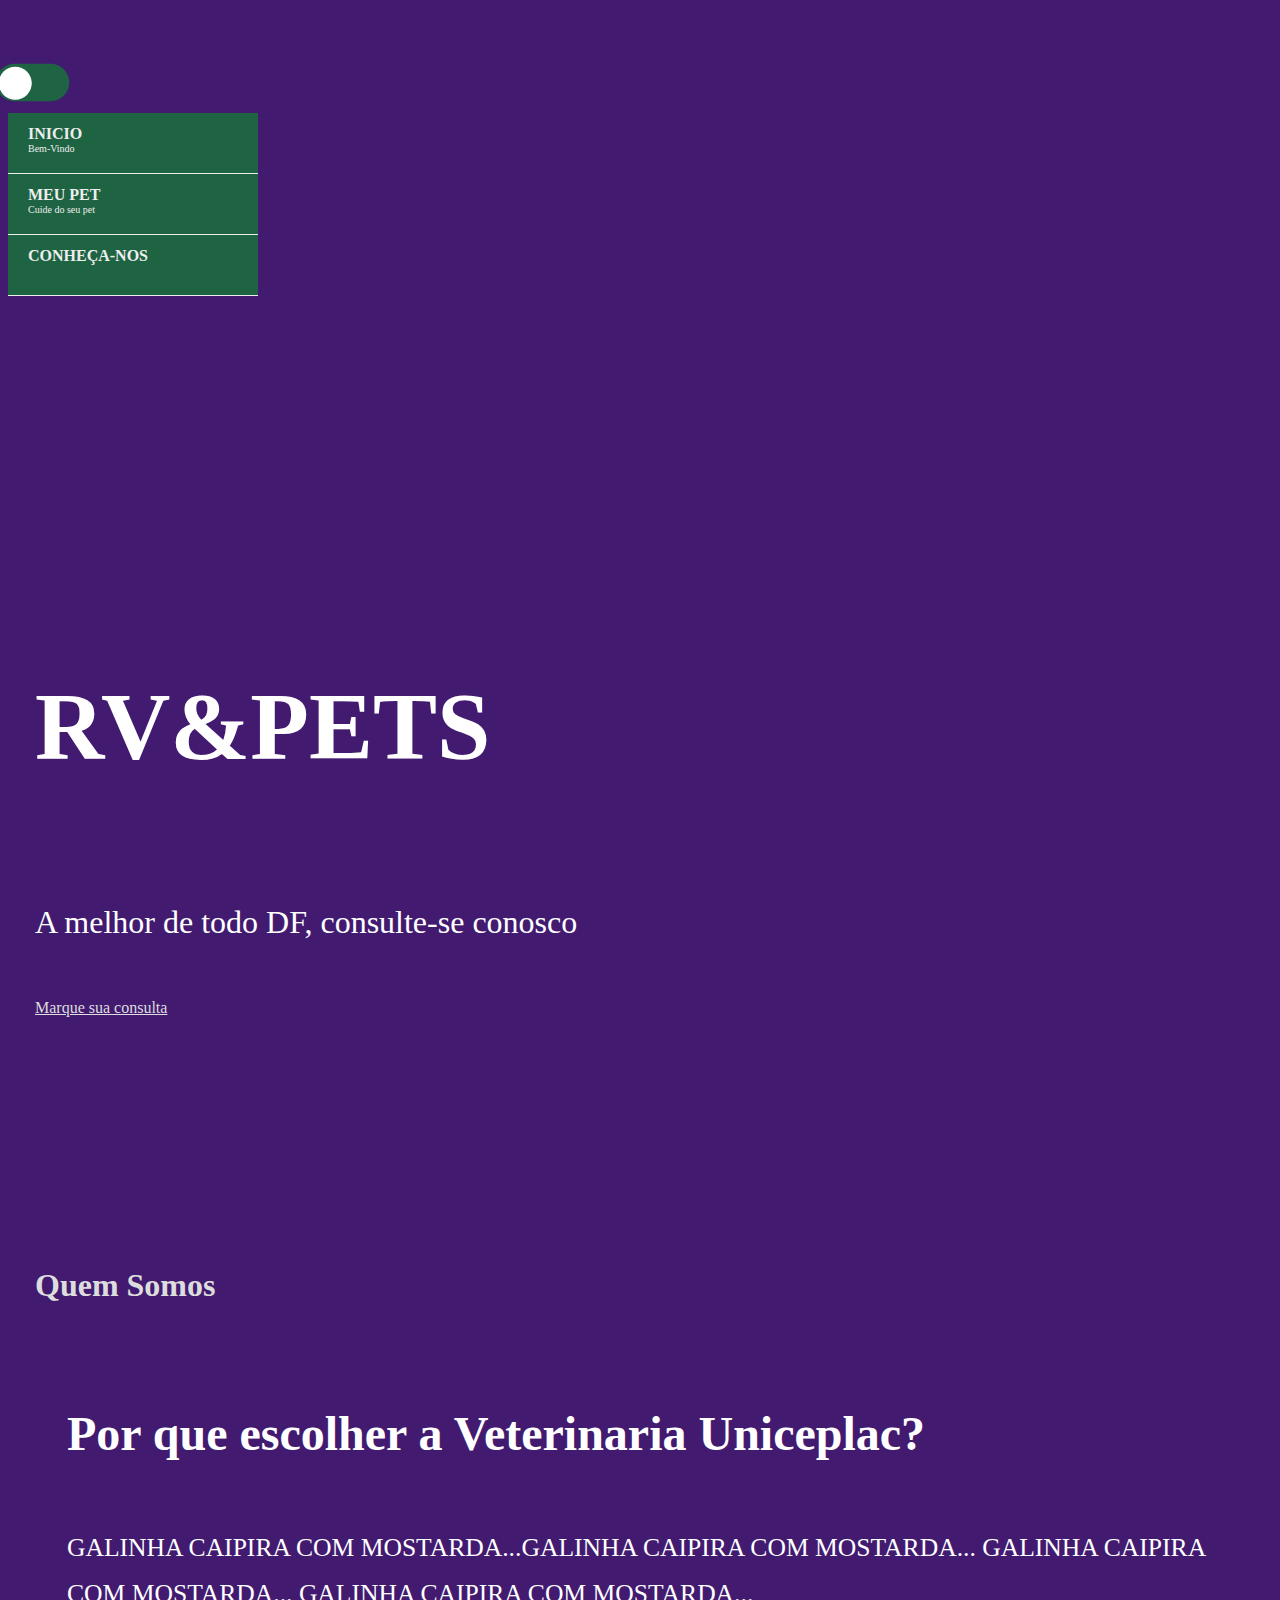
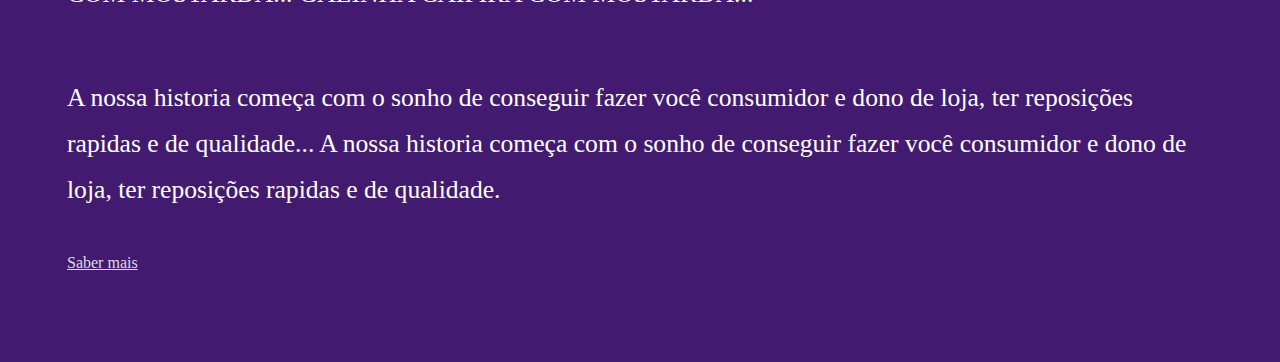
==== index.html @ 2b97f04c "Form linkado" ====
<!DOCTYPE html>
<html lang="PT-BR">
    <head>
        <meta charset="UTF-8">
        <meta name="viewport" content="width=device-width, initial-scale=1.0">
        <title>RV&Pets</title>
        <link rel="stylesheet" href="style.css">
    </head>
    <body>
        <!--CABEÇALHO-->
        <header class="header">
            <div>
                <input type="checkbox" class="checkbox" , "checkbox" id="chk" />
                <label class="label" for="chk">
                    <i class="fas fa-sun"></i>
                    <i class="fas fa-moon"></i>
                    <div class="ball"></div>
                </label>
            </div>
            <br>
            <nav>
                <ul class="mcd-menu">
                    <li>
                        <!--AQUI EU COLOCO A TAG:"ACTIVE"-->
                        <a href class>
                            <strong>Inicio</strong>
                            <small>Bem-Vindo</small>
                        </a>
                    </li>
                    <li>
                        <a href class>
                            <strong>Meu Pet</strong>
                            <small>Cuide do seu pet</small>
                        </a>
                        <ul>
                            <li><a href="https://form-olive-pi.vercel.app/">Formulario</a></li>
                            <li>
                                <a href="#">Horarios</a>
                            </li>
                        </ul>
                    </li>
                    <li>
                        <a href>
                            <i class="fa fa-comments-o"></i>
                            <strong>Conheça-nos</strong>
                        </a>
                        <ul>
                            <li><a href="#"><i class="fa fa-globe"></i>Quem
                                    Somos</a></li>
                            <li>
                                <a href="#"><i class="fa fa-group"></i>Nossa
                                    equipe</a>
                            </li>
                            <li><a href="#"><i class="fa fa-trophy"></i>Endereço</a></li>
                        </ul>
                    </li>
                </ul>
            </nav>
        </header>

        <!--CORPO DO NOSSO SITE-->

        <div class="container">
            <section class="home" id="home">

                <div class="content">
                    <h3>RV&Pets</h3>
                    <p>A melhor de todo DF, consulte-se conosco</p>
                    <a href="#" class="btn">Marque sua consulta</a>
                </div>
            </section>

            <section class="about" id="about">
                <h1 class="heading"> <span>Quem </span> Somos</h1>
                <div class="row">
                    <div class="content">
                        <h3>Por que escolher a Veterinaria Uniceplac?</h3>
                        <p>GALINHA CAIPIRA COM MOSTARDA...GALINHA CAIPIRA COM
                            MOSTARDA...
                            GALINHA CAIPIRA COM MOSTARDA...
                            GALINHA CAIPIRA COM MOSTARDA...
                        </p>
                        <p>A nossa historia começa com o sonho de conseguir
                            fazer você consumidor e dono de loja, ter reposições
                            rapidas e de qualidade...
                            A nossa historia começa com o sonho de conseguir
                            fazer você consumidor e dono de loja, ter reposições
                            rapidas e de qualidade.
                        </p>
                        <a href="#" class="btn">Saber mais</a>
                    </div>
                </div>
            </section>
        </div>
        <script src="script.js"></script>
    </body>
</html>
---- style.css ----
body {
  background: #421b71;
  overflow-x: hidden;
}

.clearfix:before,
.clearfix:after {
  content: " ";
  display: table;
}

.clearfix:after {
  clear: both;
}

.clearfix {
  zoom: 1;
}

header {
  margin-top: 50px;
}

.dark {
  background-color: #e67e22;

}



.label {
  background-color: #1e6443;
  border-radius: 50px;
  cursor: pointer;
  display: flex;
  justify-content: space-between;
  align-items: center;
  padding: 5px;
  position: relative;
  height: 15px;
  width: 39px;
  transform: scale(1.5);

}

.label .ball {
  background-color: #fff;
  border-radius: 50%;
  position: absolute;
  top: 2px;
  left: 2px;
  height: 22px;
  width: 22px;
  transform: translateX(0px);
  transition: transform 0.4s linear;
}

.checkbox:checked+.label .ball {
  transform: translateX(24px);
}

.fa-moon {
  color: white
}

.fa-sun {
  color: rgba(255, 255, 123, 0.945);
}


.ball-move {
  left: calc(100% - 40px);
  background-color: white;

}

.checkbox {
  visibility: hidden;

}

.container {
  position: relative;
  margin: 0px auto;
  padding: 50px 0;
  clear: both;
}

@media only screen and (min-width: 1200px) {
  .container {
    width: 1210px;
  }
}

@media only screen and (min-width: 960px) and (max-width: 1199px) {
  .container {
    width: 1030px;
  }
}

@media only screen and (min-width: 768px) and (max-width: 959px) {
  .container {
    width: 682px;
  }
}

@media only screen and (min-width: 480px) and (max-width: 767px) {
  .container {
    width: 428px;
    margin: 0 auto;
  }
}

@media only screen and (max-width: 479px) {
  .container {
    width: 320px;
    margin: 0 auto;
  }
}



.mcd-menu {
  list-style: none;
  padding: 0;
  margin: 0;
  background: #FFF;
  /*height: 100px;*/
  border-radius: 2px;
  -moz-border-radius: 2px;
  -webkit-border-radius: 2px;

  /* == */
  width: 250px;
  /* == */
}

.mcd-menu li {
  position: relative;
  /*float:left;*/
}

.mcd-menu li a {
  display: block;
  text-decoration: none;
  padding: 12px 20px;
  color: #EEE;
  background: #1e6443;
  /*text-align: center;
  border-right: 1px solid #E7E7E7;*/

  /* == */
  text-align: left;
  height: 36px;
  position: relative;
  border-bottom: 1px solid #EEE;
  /* == */
}

.mcd-menu li a i {
  /*display: block;
  font-size: 30px;
  margin-bottom: 10px;*/

  /* == */
  float: left;
  font-size: 20px;
  margin: 0 10px 0 0;
  /* == */

}

/* == */
.mcd-menu li a p {
  float: left;
  margin: 0;
}

/* == */

.mcd-menu li a strong {
  display: block;
  text-transform: uppercase;
}

.mcd-menu li a small {
  display: block;
  font-size: 10px;
}

.mcd-menu li a i,
.mcd-menu li a strong,
.mcd-menu li a small {
  position: relative;

  transition: all 300ms linear;
  -o-transition: all 300ms linear;
  -ms-transition: all 300ms linear;
  -moz-transition: all 300ms linear;
  -webkit-transition: all 300ms linear;
}

.mcd-menu li:hover>a i {
  opacity: 1;
  -webkit-animation: moveFromTop 300ms ease-in-out;
  -moz-animation: moveFromTop 300ms ease-in-out;
  -ms-animation: moveFromTop 300ms ease-in-out;
  -o-animation: moveFromTop 300ms ease-in-out;
  animation: moveFromTop 300ms ease-in-out;
}

.mcd-menu li:hover a strong {
  opacity: 1;
  -webkit-animation: moveFromLeft 300ms ease-in-out;
  -moz-animation: moveFromLeft 300ms ease-in-out;
  -ms-animation: moveFromLeft 300ms ease-in-out;
  -o-animation: moveFromLeft 300ms ease-in-out;
  animation: moveFromLeft 300ms ease-in-out;
}

.mcd-menu li:hover a small {
  opacity: 1;
  -webkit-animation: moveFromRight 300ms ease-in-out;
  -moz-animation: moveFromRight 300ms ease-in-out;
  -ms-animation: moveFromRight 300ms ease-in-out;
  -o-animation: moveFromRight 300ms ease-in-out;
  animation: moveFromRight 300ms ease-in-out;
}

.mcd-menu li:hover>a {
  color: #e67e22;
}

.mcd-menu li a.active {
  position: relative;
  color: #e67e22;
  border: 0;
  /*border-top: 4px solid #e67e22;
  border-bottom: 4px solid #e67e22;
  margin-top: -4px;*/
  box-shadow: 0 0 5px #DDD;
  -moz-box-shadow: 0 0 5px #DDD;
  -webkit-box-shadow: 0 0 5px #DDD;

  /* == */
  border-left: 4px solid #e67e22;
  border-right: 4px solid #e67e22;
  margin: 0 -4px;
  /* == */
}

.mcd-menu li a.active:before {
  content: "";
  position: absolute;
  /*top: 0;
  left: 45%;
  border-top: 5px solid #e67e22;
  border-left: 5px solid transparent;
  border-right: 5px solid transparent;*/

  /* == */
  top: 42%;
  left: 0;
  border-left: 5px solid #e67e22;
  border-top: 5px solid transparent;
  border-bottom: 5px solid transparent;
  /* == */
}

/* == */
.mcd-menu li a.active:after {
  content: "";
  position: absolute;
  top: 42%;
  right: 0;
  border-right: 5px solid #e67e22;
  border-top: 5px solid transparent;
  border-bottom: 5px solid transparent;
}

/* == */

@-webkit-keyframes moveFromTop {
  from {
    opacity: 0;
    -webkit-transform: translateY(200%);
    -moz-transform: translateY(200%);
    -ms-transform: translateY(200%);
    -o-transform: translateY(200%);
    transform: translateY(200%);
  }

  to {
    opacity: 1;
    -webkit-transform: translateY(0%);
    -moz-transform: translateY(0%);
    -ms-transform: translateY(0%);
    -o-transform: translateY(0%);
    transform: translateY(0%);
  }
}

@-webkit-keyframes moveFromLeft {
  from {
    opacity: 0;
    -webkit-transform: translateX(200%);
    -moz-transform: translateX(200%);
    -ms-transform: translateX(200%);
    -o-transform: translateX(200%);
    transform: translateX(200%);
  }

  to {
    opacity: 1;
    -webkit-transform: translateX(0%);
    -moz-transform: translateX(0%);
    -ms-transform: translateX(0%);
    -o-transform: translateX(0%);
    transform: translateX(0%);
  }
}

@-webkit-keyframes moveFromRight {
  from {
    opacity: 0;
    -webkit-transform: translateX(-200%);
    -moz-transform: translateX(-200%);
    -ms-transform: translateX(-200%);
    -o-transform: translateX(-200%);
    transform: translateX(-200%);
  }

  to {
    opacity: 1;
    -webkit-transform: translateX(0%);
    -moz-transform: translateX(0%);
    -ms-transform: translateX(0%);
    -o-transform: translateX(0%);
    transform: translateX(0%);
  }
}



.mcd-menu li ul,
.mcd-menu li ul li ul {
  position: absolute;
  height: auto;
  min-width: 200px;
  padding: 0;
  margin: 0;
  background: #FFF;
  /*border-top: 4px solid #e67e22;*/
  opacity: 0;
  visibility: hidden;
  transition: all 300ms linear;
  -o-transition: all 300ms linear;
  -ms-transition: all 300ms linear;
  -moz-transition: all 300ms linear;
  -webkit-transition: all 300ms linear;
  /*top: 130px;*/
  z-index: 1000;

  /* == */
  left: 280px;
  top: 0px;
  border-left: 4px solid #e67e22;
  /* == */
}

.mcd-menu li ul:before {
  content: "";
  position: absolute;
  /*top: -8px;
  left: 23%;
  border-bottom: 5px solid #e67e22;
  border-left: 5px solid transparent;
  border-right: 5px solid transparent;*/

  /* == */
  top: 25px;
  left: -9px;
  border-right: 5px solid #e67e22;
  border-bottom: 5px solid transparent;
  border-top: 5px solid transparent;
  /* == */
}

.mcd-menu li:hover>ul,
.mcd-menu li ul li:hover>ul {
  display: block;
  opacity: 1;
  visibility: visible;
  /*top: 100px;*/

  /* == */
  left: 250px;
  /* == */
}

/*.mcd-menu li ul li {
  float: none;
}*/
.mcd-menu li ul li a {
  padding: 10px;
  text-align: left;
  border: 0;
  border-bottom: 1px solid #EEE;

  /* == */
  height: auto;
  /* == */
}

.mcd-menu li ul li a i {
  font-size: 16px;
  display: inline-block;
  margin: 0 10px 0 0;
}

.mcd-menu li ul li ul {
  left: 230px;
  top: 0;
  border: 0;
  border-left: 4px solid #e67e22;
}

.mcd-menu li ul li ul:before {
  content: "";
  position: absolute;
  top: 15px;
  /*left: -14px;*/
  /* == */
  left: -9px;
  /* == */
  border-right: 5px solid #e67e22;
  border-bottom: 5px solid transparent;
  border-top: 5px solid transparent;
}

.mcd-menu li ul li:hover>ul {
  top: 0px;
  left: 200px;
}



/*.mcd-menu li.float {
  float: right;
}*/
.mcd-menu li a.search {
  /*padding: 29px 20px 30px 10px;*/
  padding: 10px 10px 15px 10px;
  clear: both;
}

.mcd-menu li a.search i {
  margin: 0;
  display: inline-block;
  font-size: 18px;
}

.mcd-menu li a.search input {
  border: 1px solid #EEE;
  padding: 10px;
  background: #FFF;
  outline: none;
  color: #777;

  /* == */
  width: 170px;
  float: left;
  /* == */
}

.mcd-menu li a.search button {
  border: 1px solid #e67e22;
  /*padding: 10px;*/
  background: #e67e22;
  outline: none;
  color: #FFF;
  margin-left: -4px;

  /* == */
  float: left;
  padding: 10px 10px 11px 10px;
  /* == */
}

.mcd-menu li a.search input:focus {
  border: 1px solid #e67e22;
}


.search-mobile {
  display: none !important;
  background: #e67e22;
  border-left: 1px solid #e67e22;
  border-radius: 0 3px 3px 0;
}

.search-mobile i {
  color: #FFF;
  margin: 0 !important;
}


@media only screen and (min-width: 960px) and (max-width: 1199px) {
  .mcd-menu {
    margin-left: 10px;
  }
}

@media only screen and (min-width: 768px) and (max-width: 959px) {
  .mcd-menu {
    width: 200px;
  }

  .mcd-menu li a {
    height: 30px;
  }

  .mcd-menu li a i {
    font-size: 22px;
  }

  .mcd-menu li a strong {
    font-size: 12px;
  }

  .mcd-menu li a small {
    font-size: 10px;
  }

  .mcd-menu li a.search input {
    width: 120px;
    font-size: 12px;
  }

  .mcd-menu li a.search buton {
    padding: 8px 10px 9px 10px;
  }

  .mcd-menu li>ul {
    min-width: 180px;
  }

  .mcd-menu li:hover>ul {
    min-width: 180px;
    left: 200px;
  }

  .mcd-menu li ul li>ul,
  .mcd-menu li ul li ul li>ul {
    min-width: 150px;
  }

  .mcd-menu li ul li:hover>ul {
    left: 180px;
    min-width: 150px;
  }

  .mcd-menu li ul li ul li:hover>ul {
    left: 150px;
    min-width: 150px;
  }

  .mcd-menu li ul a {
    font-size: 12px;
  }

  .mcd-menu li ul a i {
    font-size: 14px;
  }
}

@media only screen and (min-width: 480px) and (max-width: 767px) {

  .mcd-menu {
    width: 50px;
  }

  .mcd-menu li a {
    position: relative;
    padding: 12px 16px;
    height: 20px;
  }

  .mcd-menu li a small {
    display: none;
  }

  .mcd-menu li a strong {
    display: none;
  }

  .mcd-menu li a:hover strong,
  .mcd-menu li a.active strong {
    display: block;
    font-size: 10px;
    padding: 3px 0;
    position: absolute;
    bottom: 0px;
    left: 0;
    background: #e67e22;
    color: #FFF;
    min-width: 100%;
    text-transform: lowercase;
    font-weight: normal;
    text-align: center;
  }

  .mcd-menu li .search {
    display: none;
  }

  .mcd-menu li>ul {
    min-width: 180px;
    left: 70px;
  }

  .mcd-menu li:hover>ul {
    min-width: 180px;
    left: 50px;
  }

  .mcd-menu li ul li>ul,
  .mcd-menu li ul li ul li>ul {
    min-width: 150px;
  }

  .mcd-menu li ul li:hover>ul {
    left: 180px;
    min-width: 150px;
  }

  .mcd-menu li ul li ul li>ul {
    left: 35px;
    top: 45px;
    border: 0;
    border-top: 4px solid #e67e22;
  }

  .mcd-menu li ul li ul li>ul:before {
    left: 30px;
    top: -9px;
    border: 0;
    border-bottom: 5px solid #e67e22;
    border-left: 5px solid transparent;
    border-right: 5px solid transparent;
  }

  .mcd-menu li ul li ul li:hover>ul {
    left: 30px;
    min-width: 150px;
    top: 35px;
  }

  .mcd-menu li ul a {
    font-size: 12px;
  }

  .mcd-menu li ul a i {
    font-size: 14px;
  }

}

@media only screen and (max-width: 479px) {
  .mcd-menu {
    width: 50px;
  }

  .mcd-menu li a {
    position: relative;
    padding: 12px 16px;
    height: 20px;
  }

  .mcd-menu li a small {
    display: none;
  }

  .mcd-menu li a strong {
    display: none;
  }

  .mcd-menu li a:hover strong,
  .mcd-menu li a.active strong {
    display: block;
    font-size: 10px;
    padding: 3px 0;
    position: absolute;
    bottom: 0px;
    left: 0;
    background: #e67e22;
    color: #FFF;
    min-width: 100%;
    text-transform: lowercase;
    font-weight: normal;
    text-align: center;
  }

  .mcd-menu li .search {
    display: none;
  }

  .mcd-menu li>ul {
    min-width: 180px;
    left: 70px;
  }

  .mcd-menu li:hover>ul {
    min-width: 180px;
    left: 50px;
  }

  .mcd-menu li ul li>ul,
  .mcd-menu li ul li ul li>ul {
    min-width: 150px;
  }

  .mcd-menu li ul li:hover>ul {
    left: 180px;
    min-width: 150px;
  }

  .mcd-menu li ul li ul li>ul {
    left: 35px;
    top: 45px;
    border: 0;
    border-top: 4px solid #e67e22;
  }

  .mcd-menu li ul li ul li>ul:before {
    left: 30px;
    top: -9px;
    border: 0;
    border-bottom: 5px solid #e67e22;
    border-left: 5px solid transparent;
    border-right: 5px solid transparent;
  }

  .mcd-menu li ul li ul li:hover>ul {
    left: 30px;
    min-width: 150px;
    top: 35px;
  }

  .mcd-menu li ul a {
    font-size: 12px;
  }

  .mcd-menu li ul a i {
    font-size: 14px;
  }

}

.home {
  min-height: 100vh;
  display: flex;
  align-items: center;
  background: url(logo.jpeg) no-repeat;
  background-size: cover;
  background-position: center;
}

.home .content {
  max-width: 60rem;
}

.home .content h3 {
  font-size: 6rem;
  text-transform: uppercase;
  color: white;
}

.home .content p {
  font-size: 2rem;
  font-weight: lighter;
  line-height: 1.8;
  padding: 1rem 0;
  color: white;
}

.about .row {
  display: flex;
  align-items: center;
  background: var(--black);
  flex-wrap: wrap;
}

.about .row .image {
  flex: 1 1 45rem;
}

.about .row .image img {
  width: 100%;
}

.about .row .content {
  flex: 1 1 45rem;
  padding: 2rem;
}

.about .row .content h3 {
  font-size: 3rem;
  color: white;
}

.about .row .content p {
  font-size: 1.6rem;
  color: white;
  padding: 1rem 0;
  line-height: 1.8;
}

.btn {
  color: #DDD;
}

.heading {
  color: #DDD;
}
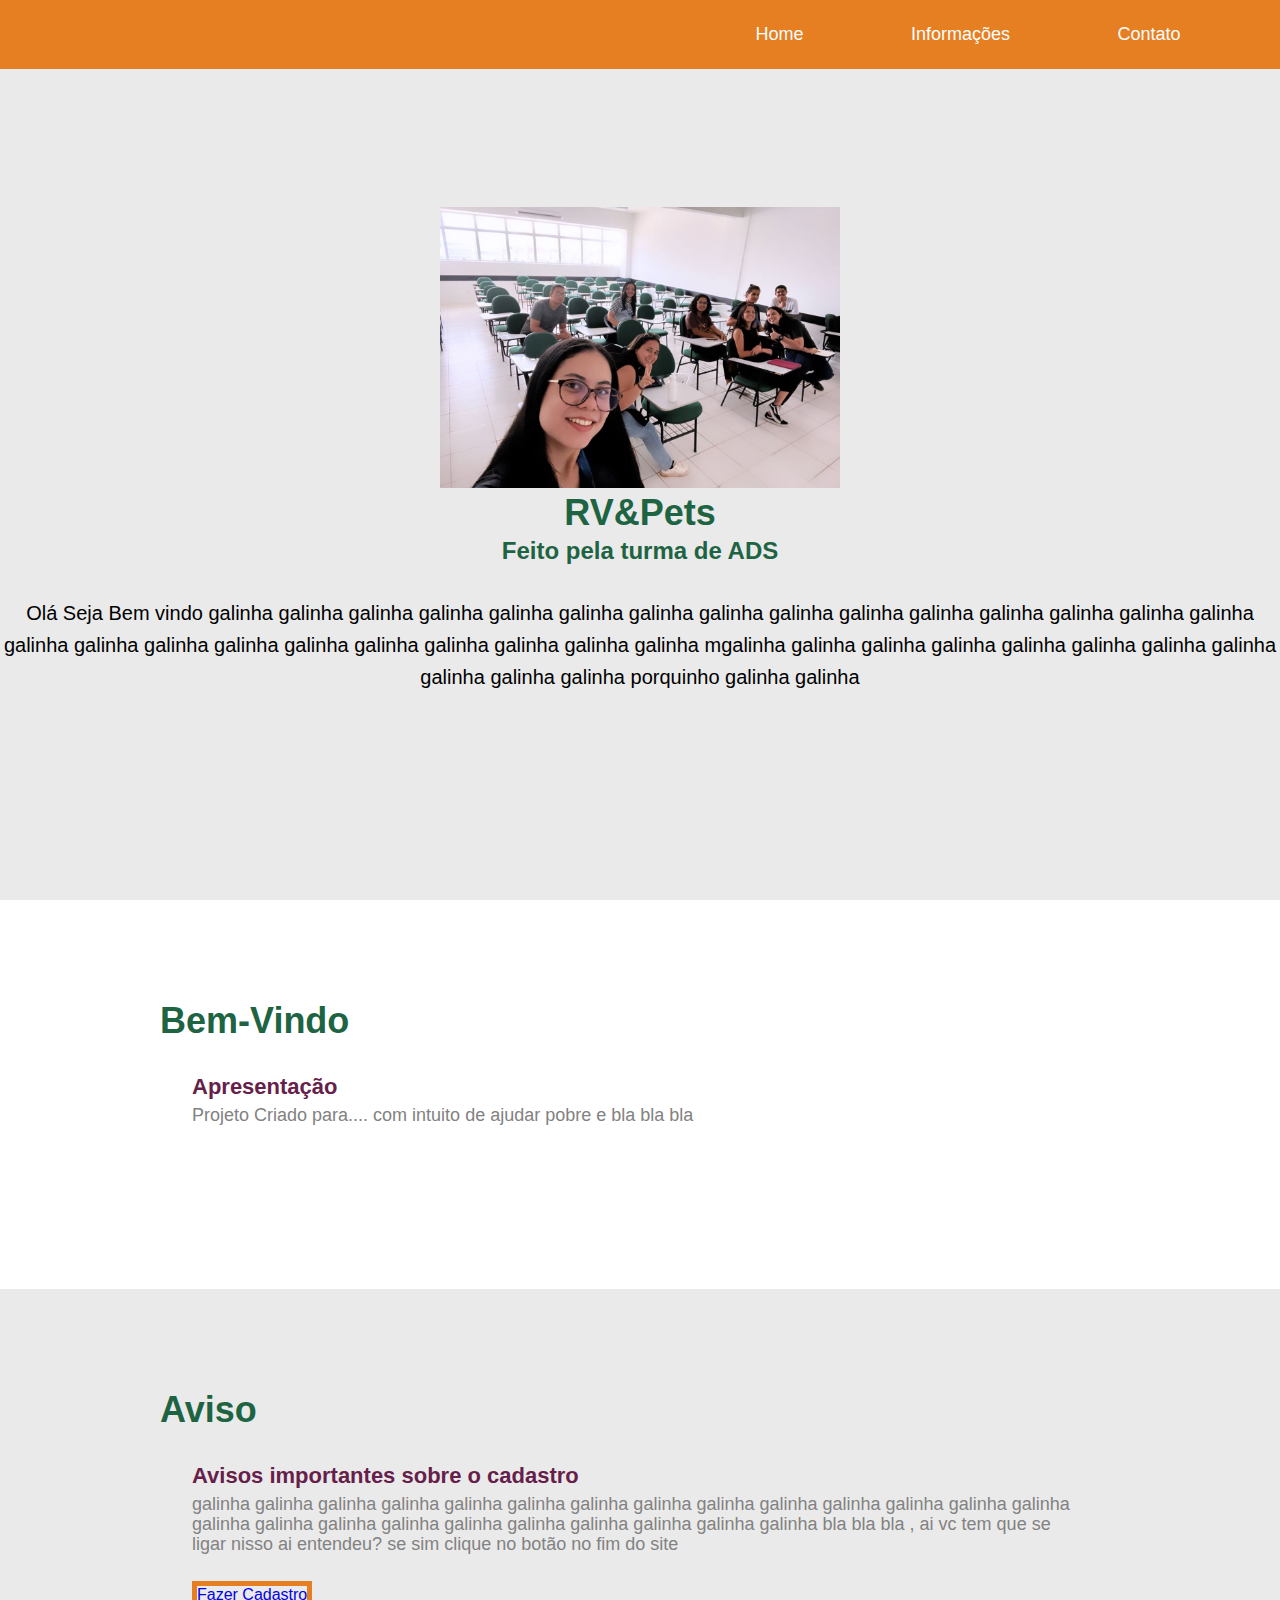
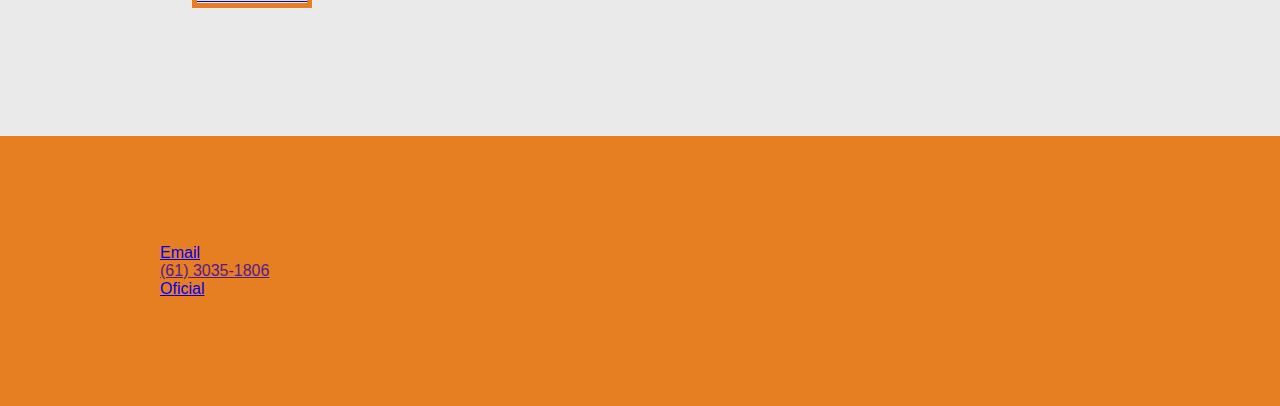
==== commit b9317b6d: "Agora ta certo poha" ====
--- a/index.html
+++ b/index.html
@@ -1,97 +1,100 @@
 <!DOCTYPE html>
 <html lang="PT-BR">
-    <head>
-        <meta charset="UTF-8">
-        <meta name="viewport" content="width=device-width, initial-scale=1.0">
-        <title>RV&Pets</title>
-        <link rel="stylesheet" href="style.css">
-    </head>
-    <body>
-        <!--CABEÇALHO-->
-        <header class="header">
-            <div>
-                <input type="checkbox" class="checkbox" , "checkbox" id="chk" />
-                <label class="label" for="chk">
-                    <i class="fas fa-sun"></i>
-                    <i class="fas fa-moon"></i>
-                    <div class="ball"></div>
-                </label>
-            </div>
-            <br>
-            <nav>
-                <ul class="mcd-menu">
-                    <li>
-                        <!--AQUI EU COLOCO A TAG:"ACTIVE"-->
-                        <a href class>
-                            <strong>Inicio</strong>
-                            <small>Bem-Vindo</small>
-                        </a>
-                    </li>
-                    <li>
-                        <a href class>
-                            <strong>Meu Pet</strong>
-                            <small>Cuide do seu pet</small>
-                        </a>
-                        <ul>
-                            <li><a href="https://form-olive-pi.vercel.app/">Formulario</a></li>
-                            <li>
-                                <a href="#">Horarios</a>
-                            </li>
-                        </ul>
-                    </li>
-                    <li>
-                        <a href>
-                            <i class="fa fa-comments-o"></i>
-                            <strong>Conheça-nos</strong>
-                        </a>
-                        <ul>
-                            <li><a href="#"><i class="fa fa-globe"></i>Quem
-                                    Somos</a></li>
-                            <li>
-                                <a href="#"><i class="fa fa-group"></i>Nossa
-                                    equipe</a>
-                            </li>
-                            <li><a href="#"><i class="fa fa-trophy"></i>Endereço</a></li>
-                        </ul>
-                    </li>
-                </ul>
-            </nav>
-        </header>
 
-        <!--CORPO DO NOSSO SITE-->
+<head>
+    <meta charset="UTF-8">
+    <meta name="viewport" content="width=device-width, initial-scale=1.0">
+    <title>RV&Pets</title>
+    <link rel="stylesheet" href="style.css">
+</head>
 
+<body>
+    <!--CABEÇALHO-->
+    <header class="header-menu">
+        <nav>
+            <!--BUTTON-->
+            <ul class="lista-menu">
+                <li>
+                    <a href="#formacao">Home</a>
+                </li>
+                <li>
+                    <a href="#portfolio">Informações</a>
+                </li>
+                <li>
+                    <a href="#contato">Contato</a>
+                </li>
+            </ul>
+        </nav>
+    </header>
+
+    <!--CORPO DO NOSSO SITE-->
+
+    <main>
+        <section class="principal">
+            <article class="subcontainer-principal">
+                <div>
+                    <img src="../IMG/WhatsApp Image 2023-08-27 at 16.14.08.jpeg" width="400px">
+                </div>
+                <div>
+                    <h1 class="nome-completo">RV&Pets</h1>
+                    <h2 class="criador">Feito pela turma de ADS</h2>
+                </div>
+                <div class="texto-sobre">
+                    Olá Seja Bem vindo galinha galinha galinha galinha galinha galinha galinha galinha galinha galinha galinha galinha galinha galinha galinha galinha galinha galinha
+                    galinha galinha galinha galinha galinha galinha galinha mgalinha galinha galinha galinha galinha galinha galinha galinha galinha galinha galinha porquinho galinha 
+                    galinha
+                </div>
+            </article>
+        </section>
+
+        <section>
+            <article id="formacao" class="container article-lista">
+                <div>
+                    <h3 class="topico-principal">Bem-Vindo</h3>
+                </div>
+                <div class="lista-item">
+                    <ul>
+                        <li class="menu li>a">
+                            <p class="lista-titulo">Apresentação</p>
+                            <p class="lista-descricao">Projeto Criado para.... com intuito de ajudar pobre e bla bla bla</p>
+                        </li>
+                        <li>
+                            <!--CASO QUERIA COLOCAR OUTRO TEXTO PARECIDO COM A APRESENTAÇÂO-->
+                        </li>
+                    </ul>
+                </div>
+            </article>
+        </section>
+        <section class="wrapper-portfolio">
+            <article id="portfolio" class="container article-lista">
+                <div>
+                    <h3 class="topico-principal">Aviso</h3>
+                </div>
+                <div class="lista-item">
+                    <ul>
+                        <li>
+                            <p class="lista-titulo">Avisos importantes sobre o cadastro</p> 
+                            <p class="lista-descricao"> galinha galinha galinha galinha galinha galinha galinha galinha galinha galinha galinha galinha galinha galinha galinha galinha galinha galinha
+                                galinha galinha galinha galinha galinha galinha bla bla bla , ai vc tem que se ligar nisso ai entendeu? se sim clique no botão no fim do site
+                            </p>
+                        </li>
+                                <a class="link-cad" href="https://form-olive-pi.vercel.app">Fazer Cadastro</a>
+                    </ul>
+                </div>
+            </article>
+        </section>
+    </main>
+
+    <footer class="footer">
         <div class="container">
-            <section class="home" id="home">
+            <ul id="contato">
+                <li><a href="secretaria.academica@uniceplac.edu.br">Email</a></li>
+                <li><a href="">(61) 3035-1806</a></li>
+                <li><a href="https://www.uniceplac.edu.br">Oficial</a></li>
+            </ul>
+        </div>
+    </footer>
+    <script src="script.js"></script>
+</body>
 
-                <div class="content">
-                    <h3>RV&Pets</h3>
-                    <p>A melhor de todo DF, consulte-se conosco</p>
-                    <a href="#" class="btn">Marque sua consulta</a>
-                </div>
-            </section>
-
-            <section class="about" id="about">
-                <h1 class="heading"> <span>Quem </span> Somos</h1>
-                <div class="row">
-                    <div class="content">
-                        <h3>Por que escolher a Veterinaria Uniceplac?</h3>
-                        <p>GALINHA CAIPIRA COM MOSTARDA...GALINHA CAIPIRA COM
-                            MOSTARDA...
-                            GALINHA CAIPIRA COM MOSTARDA...
-                            GALINHA CAIPIRA COM MOSTARDA...
-                        </p>
-                        <p>A nossa historia começa com o sonho de conseguir
-                            fazer você consumidor e dono de loja, ter reposições
-                            rapidas e de qualidade...
-                            A nossa historia começa com o sonho de conseguir
-                            fazer você consumidor e dono de loja, ter reposições
-                            rapidas e de qualidade.
-                        </p>
-                        <a href="#" class="btn">Saber mais</a>
-                    </div>
-                </div>
-            </section>
-        </div>
-        <script src="script.js"></script>
-    </body>
-</html>
+</html>--- a/style.css
+++ b/style.css
@@ -1,45 +1,37 @@
+/*primeiras propriedades:*/
+* {
+  /*define a área de margem nos quatro lador do elemento*/
+  margin: 0;
+  /*distância entre o conteúdo de um elemento e suas bordas*/
+  padding: 0;
+  /*para configurar uma ou mais das propriedades de contorno*/
+  outline: 0;
+}
+
 body {
-  background: #421b71;
-  overflow-x: hidden;
-}
-
-.clearfix:before,
-.clearfix:after {
-  content: " ";
-  display: table;
-}
-
-.clearfix:after {
-  clear: both;
-}
-
-.clearfix {
-  zoom: 1;
-}
-
-header {
-  margin-top: 50px;
+  /*definindo a fonte de todo o nosso body*/
+  font-family: "Roboto", sans-serif;
+  margin: 0;
 }
 
 .dark {
-  background-color: #e67e22;
-
-}
-
-
+  background-color: #1e6443;
+
+}
 
 .label {
   background-color: #1e6443;
   border-radius: 50px;
   cursor: pointer;
   display: flex;
-  justify-content: space-between;
-  align-items: center;
   padding: 5px;
-  position: relative;
+  position: flex;
+  width: 40px;
   height: 15px;
-  width: 39px;
   transform: scale(1.5);
+  justify-content: space-evenly;
+  align-items: center;
+
 
 }
 
@@ -79,747 +71,182 @@
 
 }
 
+li {
+  /*retirando as bolinhas das nossas listas*/
+  list-style: none;
+}
+
+.header-menu {
+  /*torna o elemento um flex container automaticamente transformando todos os seus filhos diretos em flex itens*/
+  display: flex;
+  position: fixed;
+  /*deixa o nosso header fixo*/
+  width: 100%;
+  /*largura*/
+  padding: 8px;
+  /*espaçamento dos 4 lados*/
+  padding-bottom: 32px;
+  /*espaçamento inferior*/
+  padding-top: 32px;
+  /*espaçamento superior*/
+  height: 5px;
+  background-color: #e67e22;
+}
+
+.header-menu nav {
+  /*elemento no html que aponta*/
+  display: flex;
+  justify-content: flex-end;
+  width: 100%;
+}
+
+.lista-menu {
+  display: flex;
+  justify-content: space-evenly;
+  /*espaçamento entre eles seja igual*/
+  width: 50%;
+  align-items: center;
+}
+
+/*pegando os itens com tag a de dentro da nossa lista*/
+.lista-menu li>a {
+  color: #fff;
+  font-size: 18px;
+  text-decoration: inherit;
+}
+
+.principal {
+  height: 100vh;
+  display: flex;
+  background-color: #eaeaea;
+}
+
+/*o container é um componente do Bootstrap que garante que o seu layout vai ficar alinhado corretamente na página.
+ele pode definir as margens laterais da página, ou deixar sem margens e, também, posiciona o conteúdo no
+centro do browser. O container é invisível.*/
 .container {
-  position: relative;
-  margin: 0px auto;
-  padding: 50px 0;
-  clear: both;
-}
-
-@media only screen and (min-width: 1200px) {
-  .container {
-    width: 1210px;
-  }
-}
-
-@media only screen and (min-width: 960px) and (max-width: 1199px) {
-  .container {
-    width: 1030px;
-  }
-}
-
-@media only screen and (min-width: 768px) and (max-width: 959px) {
-  .container {
-    width: 682px;
-  }
-}
-
-@media only screen and (min-width: 480px) and (max-width: 767px) {
-  .container {
-    width: 428px;
-    margin: 0 auto;
-  }
-}
-
-@media only screen and (max-width: 479px) {
-  .container {
-    width: 320px;
-    margin: 0 auto;
-  }
-}
-
-
-
-.mcd-menu {
-  list-style: none;
-  padding: 0;
-  margin: 0;
-  background: #FFF;
-  /*height: 100px;*/
-  border-radius: 2px;
-  -moz-border-radius: 2px;
-  -webkit-border-radius: 2px;
-
-  /* == */
-  width: 250px;
-  /* == */
-}
-
-.mcd-menu li {
-  position: relative;
-  /*float:left;*/
-}
-
-.mcd-menu li a {
-  display: block;
-  text-decoration: none;
-  padding: 12px 20px;
-  color: #EEE;
-  background: #1e6443;
-  /*text-align: center;
-  border-right: 1px solid #E7E7E7;*/
-
-  /* == */
-  text-align: left;
-  height: 36px;
-  position: relative;
-  border-bottom: 1px solid #EEE;
-  /* == */
-}
-
-.mcd-menu li a i {
-  /*display: block;
-  font-size: 30px;
-  margin-bottom: 10px;*/
-
-  /* == */
-  float: left;
+  margin-right: auto;
+  /*uma margem automática para todos os lados*/
+  margin-left: auto;
+  /**/
+  max-width: 960px;
+  /*largura máxima*/
+  padding-right: 10px;
+  /*espaçamento direito*/
+  padding-left: 10px;
+  /*espaçamento esquerdo*/
+  width: 100%;
+  /*largura*/
+}
+
+.subcontainer-principal {
+  display: flex;
+  flex-direction: column;
+  justify-content: center;
+  align-items: center;
+  text-align: center;
+}
+
+.topico-principal {
+  font-size: 36px;
+  color: #1e6443;
+}
+
+.lista-item {
+  padding: 32px;
+  /*espaçamento dos 4 lados*/
+}
+
+.lista-item ul li {
+  margin-bottom: 32px;
+  /*espaçamento entre os itens da nossa lista*/
+}
+
+.lista-titulo {
+  margin-bottom: 5px;
+  /*espaçamento entre os itens da nossa lista*/
+  font-size: 22px;
+  color: #661e4b;
+  font-weight: 700;
+}
+
+.lista-local {
+  font-size: 18px;
+  color: #2f80ed;
+}
+
+.lista-descricao {
+  font-size: 18px;
+  margin-top: 5px;
+  line-height: 20px;
+  /*espaçamento entre as linhas*/
+  color: #828282;
+  font-weight: 300;
+}
+
+.wrapper-portfolio {
+  /*como se fosse o pacote do nosso portfolio*/
+  background-color: #eaeaea;
+  display: flex;
+  flex-direction: column;
+}
+
+.article-lista {
+  display: flex;
+  margin-top: 100px;
+  margin-bottom: 100px;
+  flex-direction: column;
+}
+
+.subtitulo-lista {
+  font-size: 18px;
+  color: #828282;
+  font-weight: 500;
+}
+
+.footer {
+  background-color: #e67e22;
+  height: 30vh;
+  display: flex;
+  align-items: center;
+}
+
+.lista-footer li {
+  color: #ffff;
+  font-weight: 700;
+  font-size: 18px;
+  margin-bottom: 16px;
+  display: flex;
+  align-items: center;
+}
+
+.nome-completo {
+  font-size: 36px;
+  color: #1e6443;
+  font-weight: 700;
+  /*espessura*/
+  height: 45px;
+}
+
+.texto-sobre {
   font-size: 20px;
-  margin: 0 10px 0 0;
-  /* == */
-
-}
-
-/* == */
-.mcd-menu li a p {
-  float: left;
-  margin: 0;
-}
-
-/* == */
-
-.mcd-menu li a strong {
-  display: block;
-  text-transform: uppercase;
-}
-
-.mcd-menu li a small {
-  display: block;
-  font-size: 10px;
-}
-
-.mcd-menu li a i,
-.mcd-menu li a strong,
-.mcd-menu li a small {
-  position: relative;
-
-  transition: all 300ms linear;
-  -o-transition: all 300ms linear;
-  -ms-transition: all 300ms linear;
-  -moz-transition: all 300ms linear;
-  -webkit-transition: all 300ms linear;
-}
-
-.mcd-menu li:hover>a i {
-  opacity: 1;
-  -webkit-animation: moveFromTop 300ms ease-in-out;
-  -moz-animation: moveFromTop 300ms ease-in-out;
-  -ms-animation: moveFromTop 300ms ease-in-out;
-  -o-animation: moveFromTop 300ms ease-in-out;
-  animation: moveFromTop 300ms ease-in-out;
-}
-
-.mcd-menu li:hover a strong {
-  opacity: 1;
-  -webkit-animation: moveFromLeft 300ms ease-in-out;
-  -moz-animation: moveFromLeft 300ms ease-in-out;
-  -ms-animation: moveFromLeft 300ms ease-in-out;
-  -o-animation: moveFromLeft 300ms ease-in-out;
-  animation: moveFromLeft 300ms ease-in-out;
-}
-
-.mcd-menu li:hover a small {
-  opacity: 1;
-  -webkit-animation: moveFromRight 300ms ease-in-out;
-  -moz-animation: moveFromRight 300ms ease-in-out;
-  -ms-animation: moveFromRight 300ms ease-in-out;
-  -o-animation: moveFromRight 300ms ease-in-out;
-  animation: moveFromRight 300ms ease-in-out;
-}
-
-.mcd-menu li:hover>a {
-  color: #e67e22;
-}
-
-.mcd-menu li a.active {
-  position: relative;
-  color: #e67e22;
-  border: 0;
-  /*border-top: 4px solid #e67e22;
-  border-bottom: 4px solid #e67e22;
-  margin-top: -4px;*/
-  box-shadow: 0 0 5px #DDD;
-  -moz-box-shadow: 0 0 5px #DDD;
-  -webkit-box-shadow: 0 0 5px #DDD;
-
-  /* == */
-  border-left: 4px solid #e67e22;
-  border-right: 4px solid #e67e22;
-  margin: 0 -4px;
-  /* == */
-}
-
-.mcd-menu li a.active:before {
-  content: "";
-  position: absolute;
-  /*top: 0;
-  left: 45%;
-  border-top: 5px solid #e67e22;
-  border-left: 5px solid transparent;
-  border-right: 5px solid transparent;*/
-
-  /* == */
-  top: 42%;
-  left: 0;
-  border-left: 5px solid #e67e22;
-  border-top: 5px solid transparent;
-  border-bottom: 5px solid transparent;
-  /* == */
-}
-
-/* == */
-.mcd-menu li a.active:after {
-  content: "";
-  position: absolute;
-  top: 42%;
-  right: 0;
-  border-right: 5px solid #e67e22;
-  border-top: 5px solid transparent;
-  border-bottom: 5px solid transparent;
-}
-
-/* == */
-
-@-webkit-keyframes moveFromTop {
-  from {
-    opacity: 0;
-    -webkit-transform: translateY(200%);
-    -moz-transform: translateY(200%);
-    -ms-transform: translateY(200%);
-    -o-transform: translateY(200%);
-    transform: translateY(200%);
-  }
-
-  to {
-    opacity: 1;
-    -webkit-transform: translateY(0%);
-    -moz-transform: translateY(0%);
-    -ms-transform: translateY(0%);
-    -o-transform: translateY(0%);
-    transform: translateY(0%);
-  }
-}
-
-@-webkit-keyframes moveFromLeft {
-  from {
-    opacity: 0;
-    -webkit-transform: translateX(200%);
-    -moz-transform: translateX(200%);
-    -ms-transform: translateX(200%);
-    -o-transform: translateX(200%);
-    transform: translateX(200%);
-  }
-
-  to {
-    opacity: 1;
-    -webkit-transform: translateX(0%);
-    -moz-transform: translateX(0%);
-    -ms-transform: translateX(0%);
-    -o-transform: translateX(0%);
-    transform: translateX(0%);
-  }
-}
-
-@-webkit-keyframes moveFromRight {
-  from {
-    opacity: 0;
-    -webkit-transform: translateX(-200%);
-    -moz-transform: translateX(-200%);
-    -ms-transform: translateX(-200%);
-    -o-transform: translateX(-200%);
-    transform: translateX(-200%);
-  }
-
-  to {
-    opacity: 1;
-    -webkit-transform: translateX(0%);
-    -moz-transform: translateX(0%);
-    -ms-transform: translateX(0%);
-    -o-transform: translateX(0%);
-    transform: translateX(0%);
-  }
-}
-
-
-
-.mcd-menu li ul,
-.mcd-menu li ul li ul {
-  position: absolute;
-  height: auto;
-  min-width: 200px;
-  padding: 0;
-  margin: 0;
-  background: #FFF;
-  /*border-top: 4px solid #e67e22;*/
-  opacity: 0;
-  visibility: hidden;
-  transition: all 300ms linear;
-  -o-transition: all 300ms linear;
-  -ms-transition: all 300ms linear;
-  -moz-transition: all 300ms linear;
-  -webkit-transition: all 300ms linear;
-  /*top: 130px;*/
-  z-index: 1000;
-
-  /* == */
-  left: 280px;
-  top: 0px;
-  border-left: 4px solid #e67e22;
-  /* == */
-}
-
-.mcd-menu li ul:before {
-  content: "";
-  position: absolute;
-  /*top: -8px;
-  left: 23%;
-  border-bottom: 5px solid #e67e22;
-  border-left: 5px solid transparent;
-  border-right: 5px solid transparent;*/
-
-  /* == */
-  top: 25px;
-  left: -9px;
-  border-right: 5px solid #e67e22;
-  border-bottom: 5px solid transparent;
-  border-top: 5px solid transparent;
-  /* == */
-}
-
-.mcd-menu li:hover>ul,
-.mcd-menu li ul li:hover>ul {
-  display: block;
-  opacity: 1;
-  visibility: visible;
-  /*top: 100px;*/
-
-  /* == */
-  left: 250px;
-  /* == */
-}
-
-/*.mcd-menu li ul li {
-  float: none;
-}*/
-.mcd-menu li ul li a {
-  padding: 10px;
-  text-align: left;
-  border: 0;
-  border-bottom: 1px solid #EEE;
-
-  /* == */
-  height: auto;
-  /* == */
-}
-
-.mcd-menu li ul li a i {
-  font-size: 16px;
-  display: inline-block;
-  margin: 0 10px 0 0;
-}
-
-.mcd-menu li ul li ul {
-  left: 230px;
-  top: 0;
-  border: 0;
-  border-left: 4px solid #e67e22;
-}
-
-.mcd-menu li ul li ul:before {
-  content: "";
-  position: absolute;
-  top: 15px;
-  /*left: -14px;*/
-  /* == */
-  left: -9px;
-  /* == */
-  border-right: 5px solid #e67e22;
-  border-bottom: 5px solid transparent;
-  border-top: 5px solid transparent;
-}
-
-.mcd-menu li ul li:hover>ul {
-  top: 0px;
-  left: 200px;
-}
-
-
-
-/*.mcd-menu li.float {
-  float: right;
-}*/
-.mcd-menu li a.search {
-  /*padding: 29px 20px 30px 10px;*/
-  padding: 10px 10px 15px 10px;
-  clear: both;
-}
-
-.mcd-menu li a.search i {
-  margin: 0;
-  display: inline-block;
-  font-size: 18px;
-}
-
-.mcd-menu li a.search input {
-  border: 1px solid #EEE;
-  padding: 10px;
-  background: #FFF;
-  outline: none;
-  color: #777;
-
-  /* == */
-  width: 170px;
-  float: left;
-  /* == */
-}
-
-.mcd-menu li a.search button {
-  border: 1px solid #e67e22;
-  /*padding: 10px;*/
-  background: #e67e22;
-  outline: none;
-  color: #FFF;
-  margin-left: -4px;
-
-  /* == */
-  float: left;
-  padding: 10px 10px 11px 10px;
-  /* == */
-}
-
-.mcd-menu li a.search input:focus {
-  border: 1px solid #e67e22;
-}
-
-
-.search-mobile {
-  display: none !important;
-  background: #e67e22;
-  border-left: 1px solid #e67e22;
-  border-radius: 0 3px 3px 0;
-}
-
-.search-mobile i {
-  color: #FFF;
-  margin: 0 !important;
-}
-
-
-@media only screen and (min-width: 960px) and (max-width: 1199px) {
-  .mcd-menu {
-    margin-left: 10px;
-  }
-}
-
-@media only screen and (min-width: 768px) and (max-width: 959px) {
-  .mcd-menu {
-    width: 200px;
-  }
-
-  .mcd-menu li a {
-    height: 30px;
-  }
-
-  .mcd-menu li a i {
-    font-size: 22px;
-  }
-
-  .mcd-menu li a strong {
-    font-size: 12px;
-  }
-
-  .mcd-menu li a small {
-    font-size: 10px;
-  }
-
-  .mcd-menu li a.search input {
-    width: 120px;
-    font-size: 12px;
-  }
-
-  .mcd-menu li a.search buton {
-    padding: 8px 10px 9px 10px;
-  }
-
-  .mcd-menu li>ul {
-    min-width: 180px;
-  }
-
-  .mcd-menu li:hover>ul {
-    min-width: 180px;
-    left: 200px;
-  }
-
-  .mcd-menu li ul li>ul,
-  .mcd-menu li ul li ul li>ul {
-    min-width: 150px;
-  }
-
-  .mcd-menu li ul li:hover>ul {
-    left: 180px;
-    min-width: 150px;
-  }
-
-  .mcd-menu li ul li ul li:hover>ul {
-    left: 150px;
-    min-width: 150px;
-  }
-
-  .mcd-menu li ul a {
-    font-size: 12px;
-  }
-
-  .mcd-menu li ul a i {
-    font-size: 14px;
-  }
-}
-
-@media only screen and (min-width: 480px) and (max-width: 767px) {
-
-  .mcd-menu {
-    width: 50px;
-  }
-
-  .mcd-menu li a {
-    position: relative;
-    padding: 12px 16px;
-    height: 20px;
-  }
-
-  .mcd-menu li a small {
-    display: none;
-  }
-
-  .mcd-menu li a strong {
-    display: none;
-  }
-
-  .mcd-menu li a:hover strong,
-  .mcd-menu li a.active strong {
-    display: block;
-    font-size: 10px;
-    padding: 3px 0;
-    position: absolute;
-    bottom: 0px;
-    left: 0;
-    background: #e67e22;
-    color: #FFF;
-    min-width: 100%;
-    text-transform: lowercase;
-    font-weight: normal;
-    text-align: center;
-  }
-
-  .mcd-menu li .search {
-    display: none;
-  }
-
-  .mcd-menu li>ul {
-    min-width: 180px;
-    left: 70px;
-  }
-
-  .mcd-menu li:hover>ul {
-    min-width: 180px;
-    left: 50px;
-  }
-
-  .mcd-menu li ul li>ul,
-  .mcd-menu li ul li ul li>ul {
-    min-width: 150px;
-  }
-
-  .mcd-menu li ul li:hover>ul {
-    left: 180px;
-    min-width: 150px;
-  }
-
-  .mcd-menu li ul li ul li>ul {
-    left: 35px;
-    top: 45px;
-    border: 0;
-    border-top: 4px solid #e67e22;
-  }
-
-  .mcd-menu li ul li ul li>ul:before {
-    left: 30px;
-    top: -9px;
-    border: 0;
-    border-bottom: 5px solid #e67e22;
-    border-left: 5px solid transparent;
-    border-right: 5px solid transparent;
-  }
-
-  .mcd-menu li ul li ul li:hover>ul {
-    left: 30px;
-    min-width: 150px;
-    top: 35px;
-  }
-
-  .mcd-menu li ul a {
-    font-size: 12px;
-  }
-
-  .mcd-menu li ul a i {
-    font-size: 14px;
-  }
-
-}
-
-@media only screen and (max-width: 479px) {
-  .mcd-menu {
-    width: 50px;
-  }
-
-  .mcd-menu li a {
-    position: relative;
-    padding: 12px 16px;
-    height: 20px;
-  }
-
-  .mcd-menu li a small {
-    display: none;
-  }
-
-  .mcd-menu li a strong {
-    display: none;
-  }
-
-  .mcd-menu li a:hover strong,
-  .mcd-menu li a.active strong {
-    display: block;
-    font-size: 10px;
-    padding: 3px 0;
-    position: absolute;
-    bottom: 0px;
-    left: 0;
-    background: #e67e22;
-    color: #FFF;
-    min-width: 100%;
-    text-transform: lowercase;
-    font-weight: normal;
-    text-align: center;
-  }
-
-  .mcd-menu li .search {
-    display: none;
-  }
-
-  .mcd-menu li>ul {
-    min-width: 180px;
-    left: 70px;
-  }
-
-  .mcd-menu li:hover>ul {
-    min-width: 180px;
-    left: 50px;
-  }
-
-  .mcd-menu li ul li>ul,
-  .mcd-menu li ul li ul li>ul {
-    min-width: 150px;
-  }
-
-  .mcd-menu li ul li:hover>ul {
-    left: 180px;
-    min-width: 150px;
-  }
-
-  .mcd-menu li ul li ul li>ul {
-    left: 35px;
-    top: 45px;
-    border: 0;
-    border-top: 4px solid #e67e22;
-  }
-
-  .mcd-menu li ul li ul li>ul:before {
-    left: 30px;
-    top: -9px;
-    border: 0;
-    border-bottom: 5px solid #e67e22;
-    border-left: 5px solid transparent;
-    border-right: 5px solid transparent;
-  }
-
-  .mcd-menu li ul li ul li:hover>ul {
-    left: 30px;
-    min-width: 150px;
-    top: 35px;
-  }
-
-  .mcd-menu li ul a {
-    font-size: 12px;
-  }
-
-  .mcd-menu li ul a i {
-    font-size: 14px;
-  }
-
-}
-
-.home {
-  min-height: 100vh;
-  display: flex;
-  align-items: center;
-  background: url(logo.jpeg) no-repeat;
-  background-size: cover;
-  background-position: center;
-}
-
-.home .content {
-  max-width: 60rem;
-}
-
-.home .content h3 {
-  font-size: 6rem;
-  text-transform: uppercase;
-  color: white;
-}
-
-.home .content p {
-  font-size: 2rem;
-  font-weight: lighter;
-  line-height: 1.8;
-  padding: 1rem 0;
-  color: white;
-}
-
-.about .row {
-  display: flex;
-  align-items: center;
-  background: var(--black);
-  flex-wrap: wrap;
-}
-
-.about .row .image {
-  flex: 1 1 45rem;
-}
-
-.about .row .image img {
-  width: 100%;
-}
-
-.about .row .content {
-  flex: 1 1 45rem;
-  padding: 2rem;
-}
-
-.about .row .content h3 {
-  font-size: 3rem;
-  color: white;
-}
-
-.about .row .content p {
-  font-size: 1.6rem;
-  color: white;
-  padding: 1rem 0;
-  line-height: 1.8;
-}
-
-.btn {
-  color: #DDD;
-}
-
-.heading {
-  color: #DDD;
+  line-height: 32px;
+  /*espaçamento entre as linhas*/
+}
+
+.criador {
+  color: #1e6443;
+  height: 60px;
+  /*altura*/
+}
+
+.link-cad {
+  background-color: rgba(241, 241, 241, 0);
+  border:5px solid #e67e22;
+}
+
+.link-cad:hover{
+    border:5px solid #1e6443;
+    border-radius:5px;
+    transition: 0.5s;
 }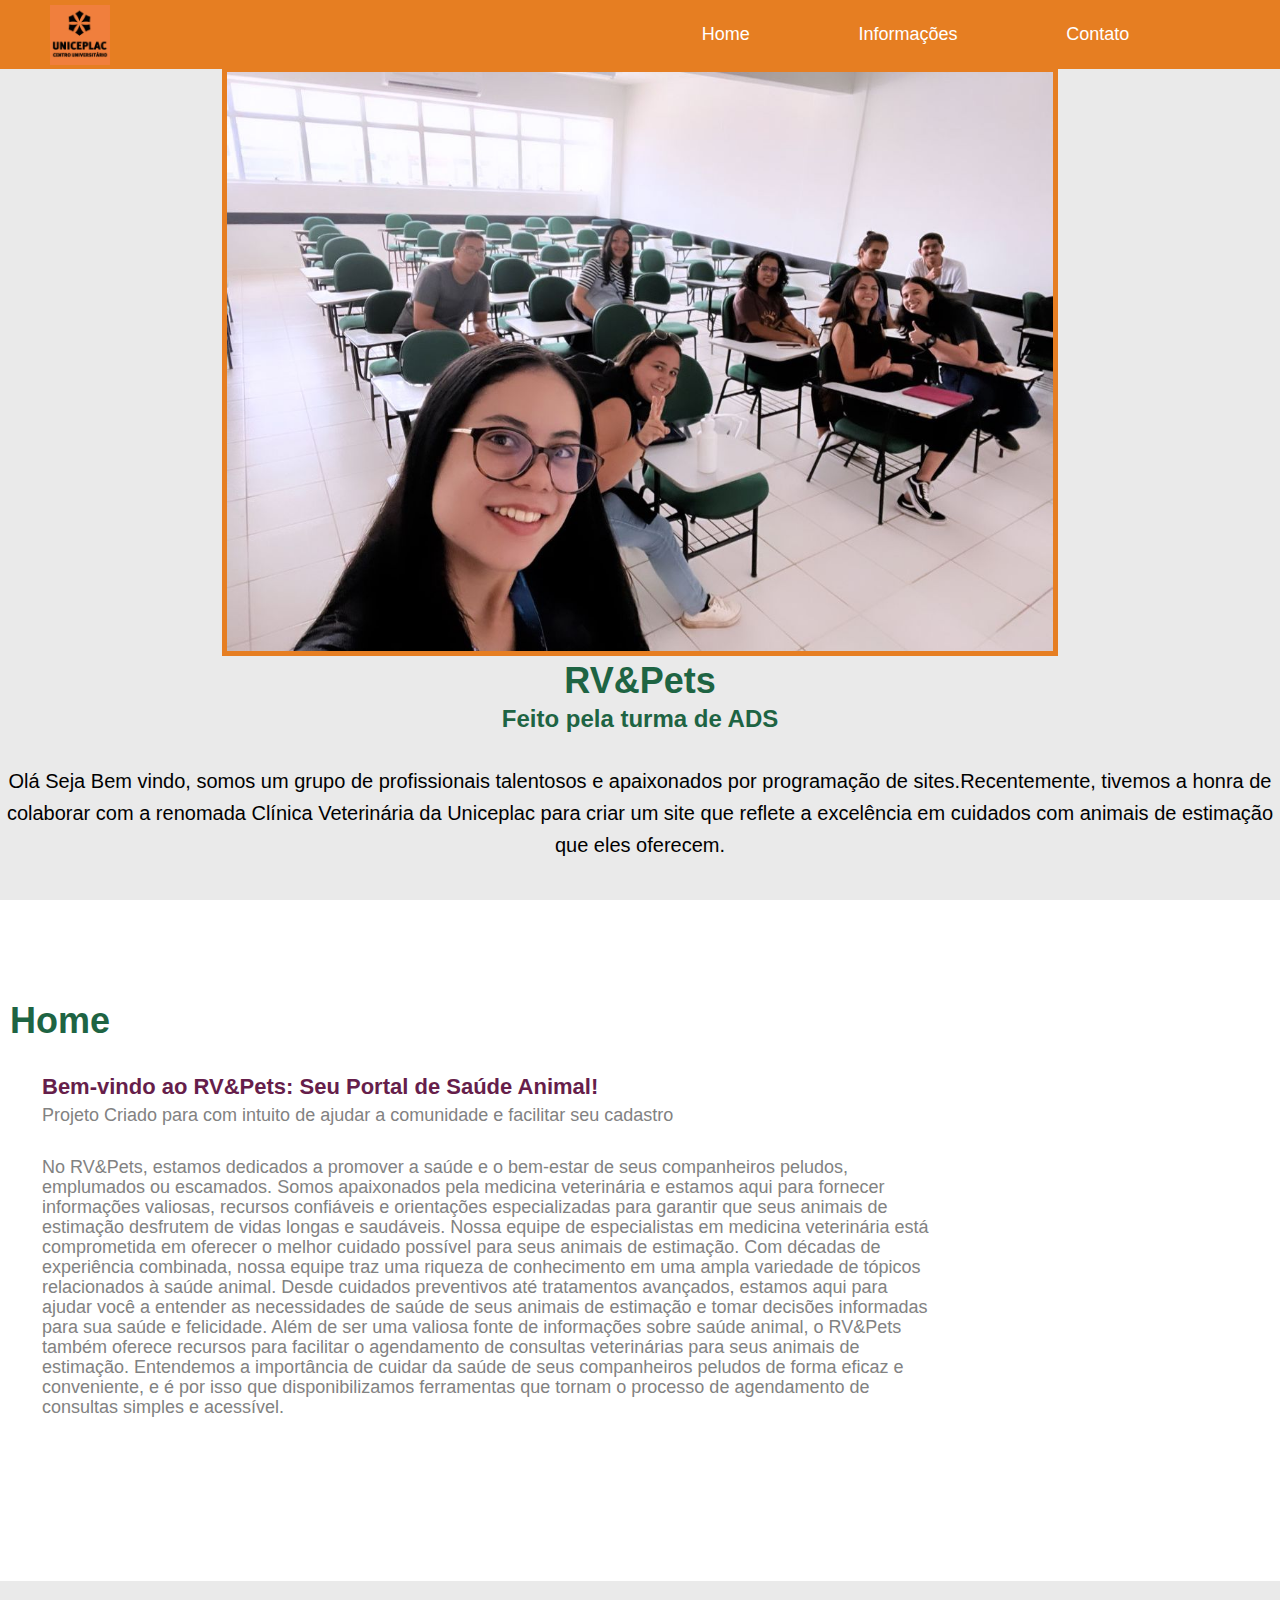
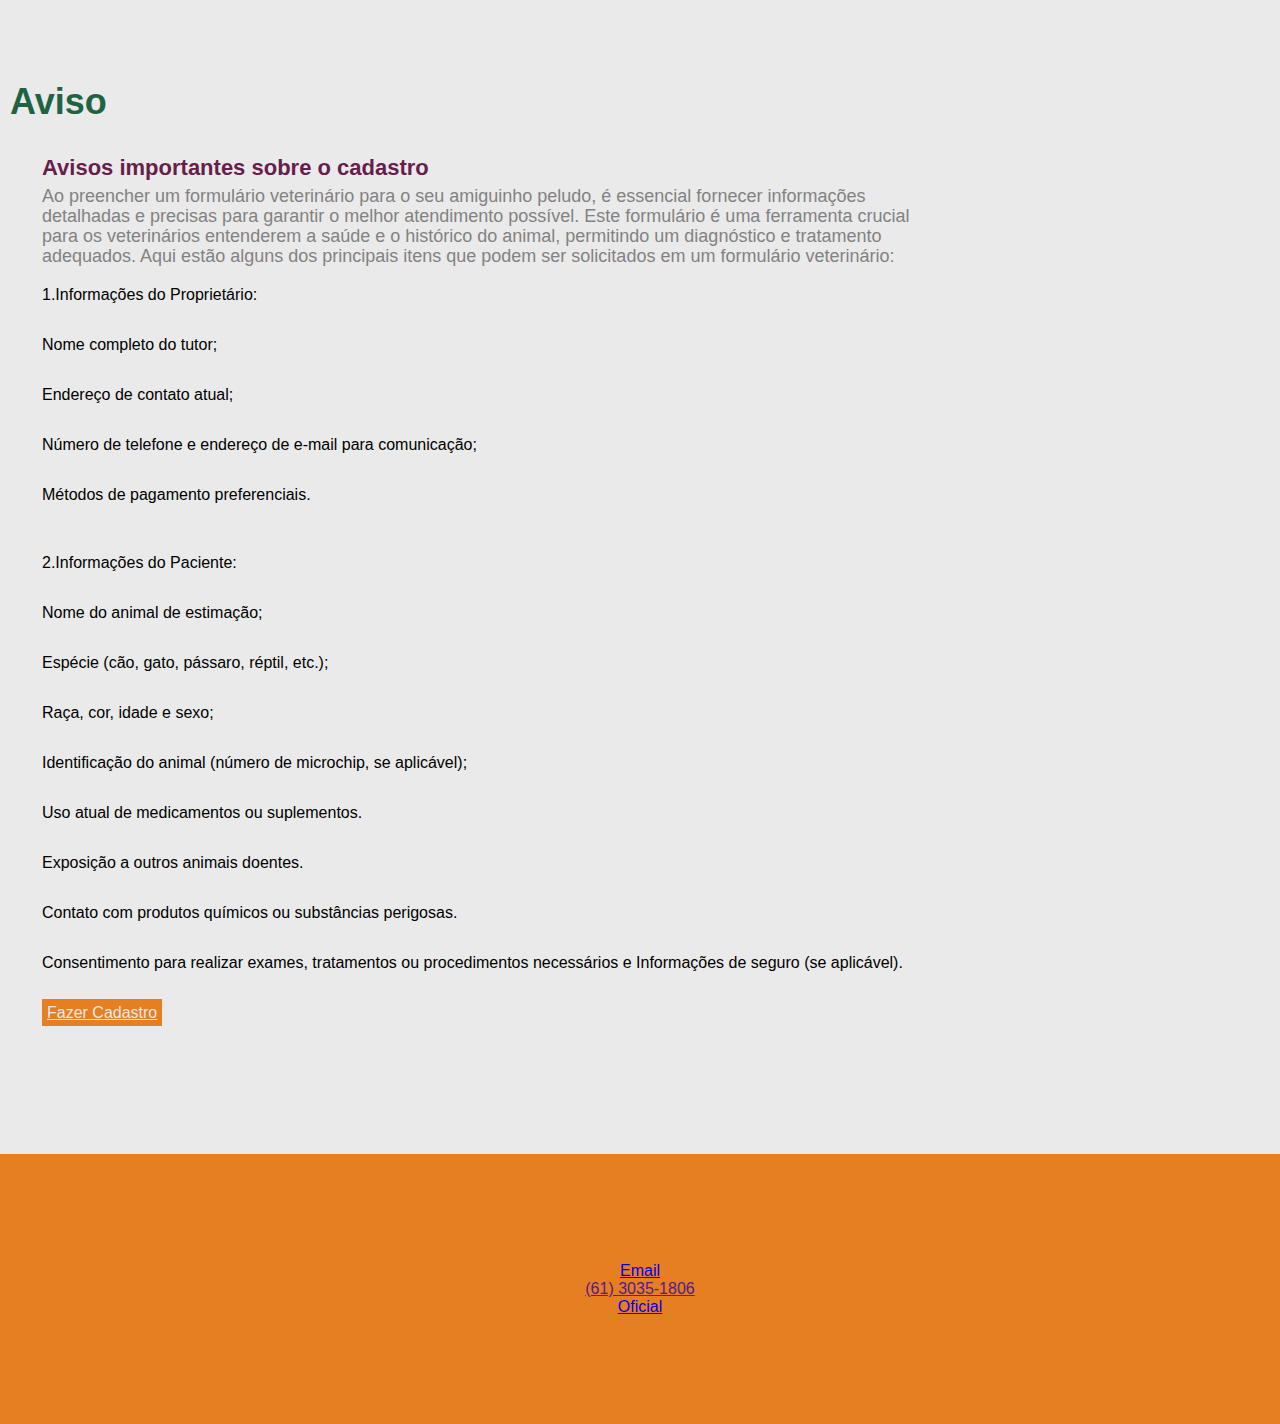
==== commit 3f744fb5: "Frontend page 1 complet" ====
--- a/index.html
+++ b/index.html
@@ -1,100 +1,188 @@
 <!DOCTYPE html>
 <html lang="PT-BR">
 
-<head>
-    <meta charset="UTF-8">
-    <meta name="viewport" content="width=device-width, initial-scale=1.0">
-    <title>RV&Pets</title>
-    <link rel="stylesheet" href="style.css">
-</head>
+    <head>
+        <meta charset="UTF-8">
+        <meta name="viewport" content="width=device-width, initial-scale=1.0">
+        <title>RV&Pets</title>
+        <link rel="stylesheet" href="style.css">
+    </head>
 
-<body>
-    <!--CABEÇALHO-->
-    <header class="header-menu">
-        <nav>
-            <!--BUTTON-->
-            <ul class="lista-menu">
-                <li>
-                    <a href="#formacao">Home</a>
-                </li>
-                <li>
-                    <a href="#portfolio">Informações</a>
-                </li>
-                <li>
-                    <a href="#contato">Contato</a>
-                </li>
-            </ul>
-        </nav>
-    </header>
+    <body>
+        <!--CABEÇALHO-->
+        <header class="header-menu">
+            <nav>
+                <!--LOGO-->
+                <img src="IMG/logo.png" class="logo">
+                <ul class="lista-menu">
+                    <li>
+                        <a href="#Home">Home</a>
+                    </li>
+                    <li>
+                        <a href="#informacao">Informações</a>
+                    </li>
+                    <li>
+                        <a href="#contato">Contato</a>
+                    </li>
+                </ul>
+            </nav>
+        </header>
 
-    <!--CORPO DO NOSSO SITE-->
+        <!--CORPO DO NOSSO SITE-->
 
-    <main>
-        <section class="principal">
-            <article class="subcontainer-principal">
-                <div>
-                    <img src="../IMG/WhatsApp Image 2023-08-27 at 16.14.08.jpeg" width="400px">
-                </div>
-                <div>
-                    <h1 class="nome-completo">RV&Pets</h1>
-                    <h2 class="criador">Feito pela turma de ADS</h2>
-                </div>
-                <div class="texto-sobre">
-                    Olá Seja Bem vindo galinha galinha galinha galinha galinha galinha galinha galinha galinha galinha galinha galinha galinha galinha galinha galinha galinha galinha
-                    galinha galinha galinha galinha galinha galinha galinha mgalinha galinha galinha galinha galinha galinha galinha galinha galinha galinha galinha porquinho galinha 
-                    galinha
-                </div>
-            </article>
-        </section>
+        <main>
+            <section class="principal">
+                <article class="subcontainer-principal">
+                    <div>
+                        <br>
+                        <img class="turminha"
+                            src="IMG/WhatsApp Image 2023-08-27 at 16.14.08.jpeg"
+                            width="400px">
+                    </div>
+                    <div>
+                        <h1 class="nome-completo">RV&Pets</h1>
+                        <h2 class="criador">Feito pela turma de ADS</h2>
+                    </div>
+                    <div class="texto-sobre">
+                        Olá Seja Bem vindo, somos um grupo de profissionais
+                        talentosos e apaixonados por programação de sites.Recentemente, tivemos a honra de colaborar com
+                        a renomada Clínica Veterinária da Uniceplac para
+                        criar um site que reflete a excelência em cuidados com
+                        animais de estimação que eles oferecem.
 
-        <section>
-            <article id="formacao" class="container article-lista">
-                <div>
-                    <h3 class="topico-principal">Bem-Vindo</h3>
-                </div>
-                <div class="lista-item">
-                    <ul>
-                        <li class="menu li>a">
-                            <p class="lista-titulo">Apresentação</p>
-                            <p class="lista-descricao">Projeto Criado para.... com intuito de ajudar pobre e bla bla bla</p>
-                        </li>
-                        <li>
-                            <!--CASO QUERIA COLOCAR OUTRO TEXTO PARECIDO COM A APRESENTAÇÂO-->
-                        </li>
-                    </ul>
-                </div>
-            </article>
-        </section>
-        <section class="wrapper-portfolio">
-            <article id="portfolio" class="container article-lista">
-                <div>
-                    <h3 class="topico-principal">Aviso</h3>
-                </div>
-                <div class="lista-item">
-                    <ul>
-                        <li>
-                            <p class="lista-titulo">Avisos importantes sobre o cadastro</p> 
-                            <p class="lista-descricao"> galinha galinha galinha galinha galinha galinha galinha galinha galinha galinha galinha galinha galinha galinha galinha galinha galinha galinha
-                                galinha galinha galinha galinha galinha galinha bla bla bla , ai vc tem que se ligar nisso ai entendeu? se sim clique no botão no fim do site
-                            </p>
-                        </li>
-                                <a class="link-cad" href="https://form-olive-pi.vercel.app">Fazer Cadastro</a>
-                    </ul>
-                </div>
-            </article>
-        </section>
-    </main>
+                    </div>
+                </article>
+            </section>
 
-    <footer class="footer">
-        <div class="container">
-            <ul id="contato">
-                <li><a href="secretaria.academica@uniceplac.edu.br">Email</a></li>
-                <li><a href="">(61) 3035-1806</a></li>
-                <li><a href="https://www.uniceplac.edu.br">Oficial</a></li>
-            </ul>
-        </div>
-    </footer>
-    <script src="script.js"></script>
-</body>
+            <section>
+                <article id="Home" class="container article-lista">
+                    <div>
+                        <h3 class="topico-principal">Home</h3>
+                    </div>
+                    <div class="lista-item">
+                        <ul>
+                            <li class="menu li>a">
+                                <p class="lista-titulo">Bem-vindo ao RV&Pets:
+                                    Seu Portal de Saúde Animal!</p>
+                                <p class="lista-descricao">Projeto Criado
+                                    para com intuito de ajudar a comunidade e
+                                    facilitar seu cadastro
+                                </p>
+                            </li>
+                            <li>
+                                <p class="lista-descricao">
+                                    No RV&Pets, estamos dedicados a promover a
+                                    saúde e o bem-estar de seus companheiros
+                                    peludos, emplumados ou escamados. Somos
+                                    apaixonados pela medicina veterinária e
+                                    estamos aqui para fornecer informações
+                                    valiosas, recursos confiáveis e orientações
+                                    especializadas para garantir que seus
+                                    animais de estimação desfrutem de vidas
+                                    longas e saudáveis.
+
+                                    Nossa equipe de especialistas em medicina
+                                    veterinária está comprometida em oferecer o
+                                    melhor cuidado possível para seus animais de
+                                    estimação. Com décadas de experiência
+                                    combinada, nossa equipe traz uma riqueza de
+                                    conhecimento em uma ampla variedade de
+                                    tópicos relacionados à saúde animal. Desde
+                                    cuidados preventivos até tratamentos
+                                    avançados, estamos aqui para ajudar você a
+                                    entender as necessidades de saúde de seus
+                                    animais de estimação e tomar decisões
+                                    informadas para sua saúde e felicidade.
+                                    Além de ser uma valiosa fonte de informações
+                                    sobre saúde animal, o RV&Pets também oferece
+                                    recursos para facilitar o agendamento de
+                                    consultas veterinárias para seus animais de
+                                    estimação. Entendemos a importância de
+                                    cuidar da saúde de seus companheiros peludos
+                                    de forma eficaz e conveniente, e é por isso
+                                    que disponibilizamos ferramentas que tornam
+                                    o processo de agendamento de consultas
+                                    simples e acessível.
+                                </p>
+                                <!--CASO QUERIA COLOCAR OUTRO TEXTO PARECIDO COM A APRESENTAÇÂO-->
+                            </li>
+                        </ul>
+                    </div>
+                </article>
+            </section>
+            <section class="wrapper-portfolio">
+                <article id="informacao" class="container article-lista">
+                    <div>
+                        <h3 class="topico-principal">Aviso</h3>
+                    </div>
+                    <div class="lista-item">
+                        <ul>
+                            <li>
+                                <p class="lista-titulo">Avisos importantes sobre
+                                    o cadastro</p>
+                                <p class="lista-descricao"> Ao preencher um
+                                    formulário veterinário para o seu amiguinho
+                                    peludo, é essencial fornecer informações
+                                    detalhadas e precisas para garantir o melhor
+                                    atendimento possível. Este formulário é uma
+                                    ferramenta crucial para os veterinários
+                                    entenderem a saúde e o histórico do animal,
+                                    permitindo um diagnóstico e tratamento
+                                    adequados. Aqui estão alguns dos principais
+                                    itens que podem ser solicitados em um
+                                    formulário veterinário:
+                                    <br>
+                                    <br>
+                                    <ul>
+                                        <li>1.Informações do Proprietário:</li>
+                                        <li>Nome completo do tutor;</li>
+                                        <li>Endereço de contato atual;</li>
+                                        <li>Número de telefone e endereço de
+                                            e-mail para comunicação;</li>
+                                        <li>Métodos de pagamento preferenciais.</li>
+                                    </ul>
+                                    <br>
+
+                                    <ul>
+                                        <li>2.Informações do Paciente:</li>
+                                        <li>Nome do animal de estimação;</li>
+                                        <li>Espécie (cão, gato, pássaro, réptil,
+                                            etc.);</li>
+                                        <li>Raça, cor, idade e sexo;</li>
+                                        <li>Identificação do animal (número de
+                                            microchip, se aplicável);</li>
+                                        <li>Uso atual de medicamentos ou
+                                            suplementos.</li>
+                                        <li>Exposição a outros animais doentes.</li>
+                                        <li> Contato com produtos químicos ou
+                                            substâncias perigosas.</li>
+                                        <li>Consentimento para realizar exames,
+                                            tratamentos ou procedimentos
+                                            necessários e
+                                            Informações de seguro (se
+                                            aplicável).</li>
+                                    </ul>
+                                </p>
+                            </li>
+                            <a class="link-cad"
+                                href="https://form-olive-pi.vercel.app">Fazer
+                                Cadastro</a>
+                        </ul>
+                    </div>
+                </article>
+            </section>
+        </main>
+
+        <footer class="footer">
+            <div class="container">
+                <ul id="contato">
+                    <li><a href="secretaria.academica@uniceplac.edu.br">Email</a></li>
+                    <li><a href>(61) 3035-1806</a></li>
+                    <li><a href="https://www.uniceplac.edu.br">Oficial</a></li>
+                </ul>
+            </div>
+        </footer>
+        <script src="script.js"></script>
+    </body>
 
 </html>--- a/style.css
+++ b/style.css
@@ -6,70 +6,41 @@
   padding: 0;
   /*para configurar uma ou mais das propriedades de contorno*/
   outline: 0;
+
+
 }
 
 body {
   /*definindo a fonte de todo o nosso body*/
   font-family: "Roboto", sans-serif;
   margin: 0;
-}
-
-.dark {
-  background-color: #1e6443;
-
-}
-
-.label {
-  background-color: #1e6443;
-  border-radius: 50px;
-  cursor: pointer;
-  display: flex;
-  padding: 5px;
-  position: flex;
-  width: 40px;
-  height: 15px;
-  transform: scale(1.5);
-  justify-content: space-evenly;
-  align-items: center;
-
-
-}
-
-.label .ball {
-  background-color: #fff;
-  border-radius: 50%;
-  position: absolute;
-  top: 2px;
-  left: 2px;
-  height: 22px;
-  width: 22px;
-  transform: translateX(0px);
-  transition: transform 0.4s linear;
-}
-
-.checkbox:checked+.label .ball {
-  transform: translateX(24px);
-}
-
-.fa-moon {
-  color: white
-}
-
-.fa-sun {
-  color: rgba(255, 255, 123, 0.945);
-}
-
-
-.ball-move {
-  left: calc(100% - 40px);
-  background-color: white;
-
-}
-
-.checkbox {
-  visibility: hidden;
-
-}
+  justify-content: space-around;
+  width: 100%;
+
+}
+
+.turminha {
+  margin-top: 10px;
+  width: 70%;
+  border: 5px solid #e67e22;
+
+}
+
+.turminha:hover {
+  border: 5px solid #1e6443;
+  border-radius: 25px;
+  transition: 1s;
+}
+
+.logo {
+  display: flex;
+  position: fixed;
+  width: 60px;
+  height: 60px;
+  top: 5px;
+  left: 50px;
+}
+
 
 li {
   /*retirando as bolinhas das nossas listas*/
@@ -91,6 +62,7 @@
   /*espaçamento superior*/
   height: 5px;
   background-color: #e67e22;
+
 }
 
 .header-menu nav {
@@ -106,6 +78,7 @@
   /*espaçamento entre eles seja igual*/
   width: 50%;
   align-items: center;
+  padding-right: 50px;
 }
 
 /*pegando os itens com tag a de dentro da nossa lista*/
@@ -113,6 +86,7 @@
   color: #fff;
   font-size: 18px;
   text-decoration: inherit;
+  padding-right: 5px;
 }
 
 .principal {
@@ -140,6 +114,7 @@
 }
 
 .subcontainer-principal {
+
   display: flex;
   flex-direction: column;
   justify-content: center;
@@ -193,6 +168,8 @@
 
 .article-lista {
   display: flex;
+
+  margin-left: 0px;
   margin-top: 100px;
   margin-bottom: 100px;
   flex-direction: column;
@@ -209,6 +186,7 @@
   height: 30vh;
   display: flex;
   align-items: center;
+  text-align: center;
 }
 
 .lista-footer li {
@@ -241,12 +219,21 @@
 }
 
 .link-cad {
-  background-color: rgba(241, 241, 241, 0);
-  border:5px solid #e67e22;
-}
-
-.link-cad:hover{
-    border:5px solid #1e6443;
-    border-radius:5px;
-    transition: 0.5s;
+  color: #eaeaea;
+  background-color: #e67e22;
+  border: 5px solid #e67e22;
+}
+
+.link-cad:hover {
+  background-color: #1e6443;
+  border: 5px solid #1e6443;
+  border-radius: 5px;
+  transition: 0.5s;
+}
+
+@media screen and(max-width:768px) {
+  body {
+    width: 100%;
+    flex-direction: column;
+  }
 }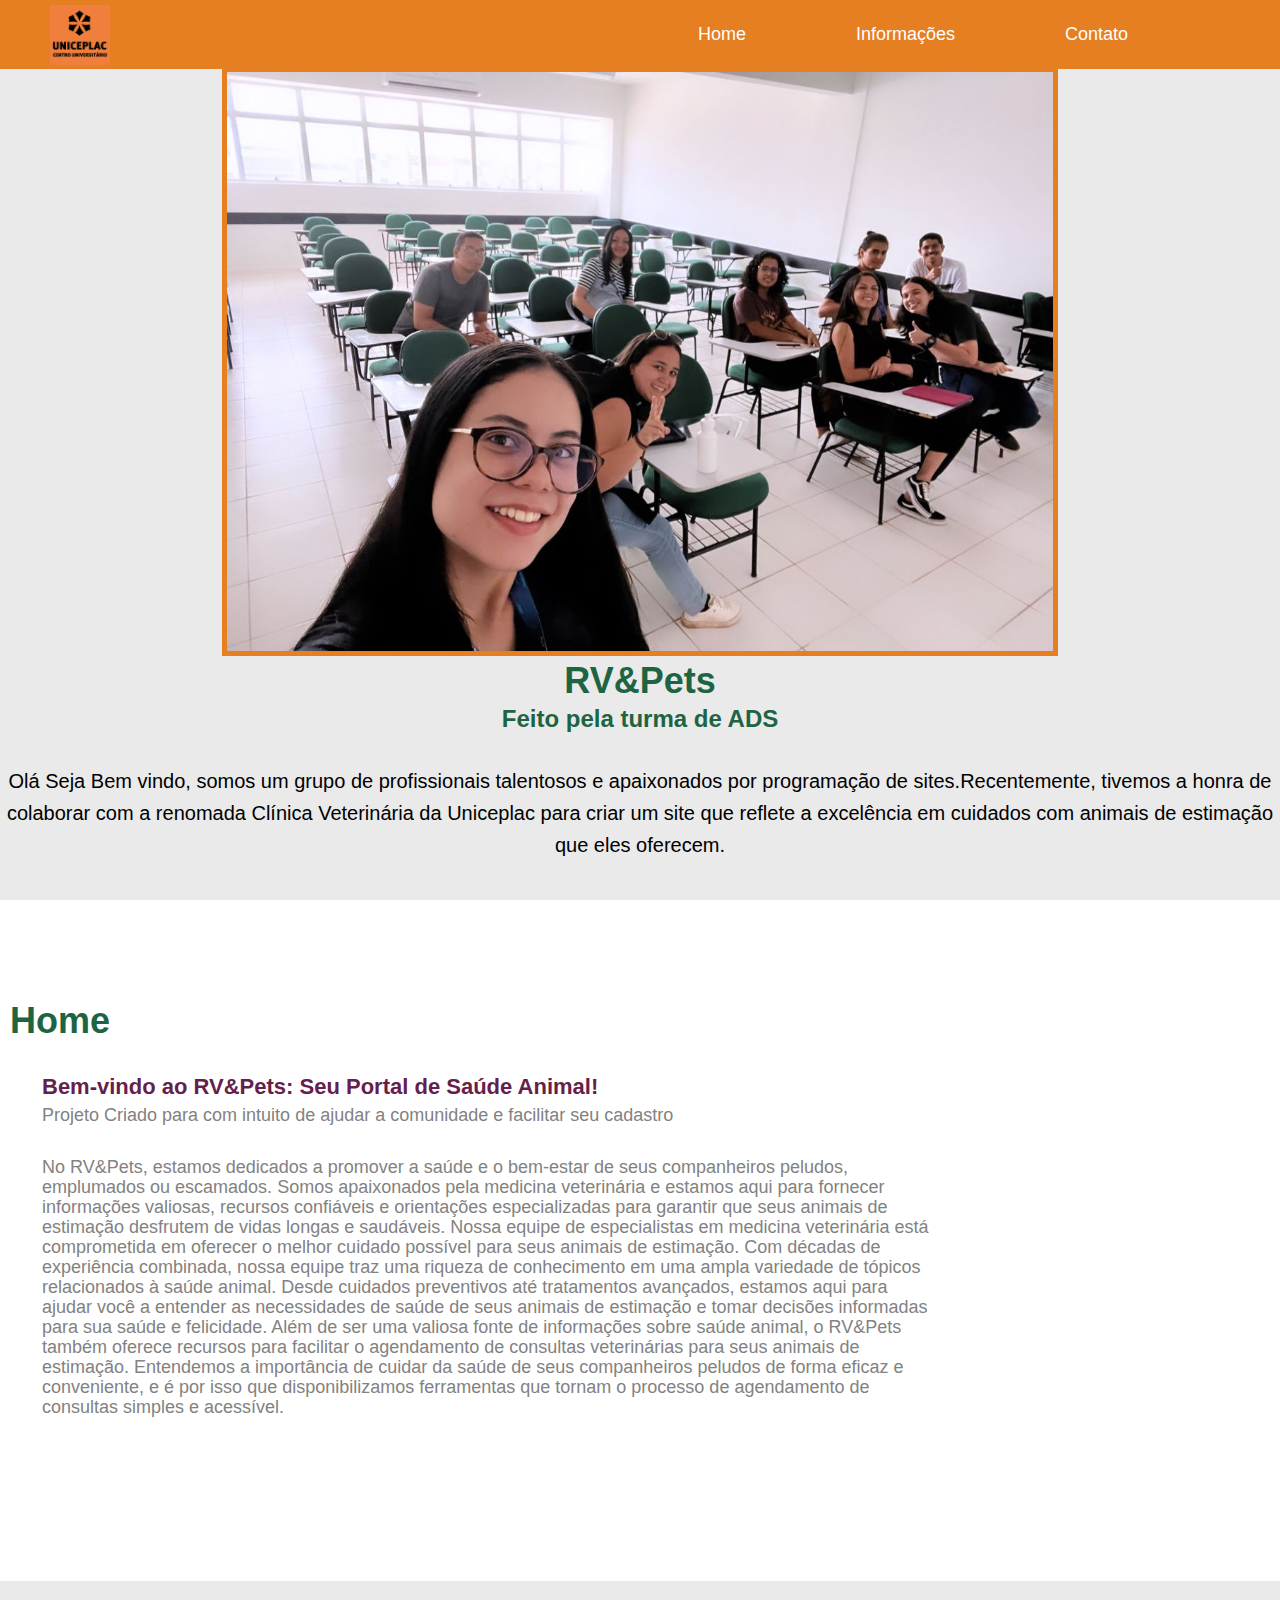
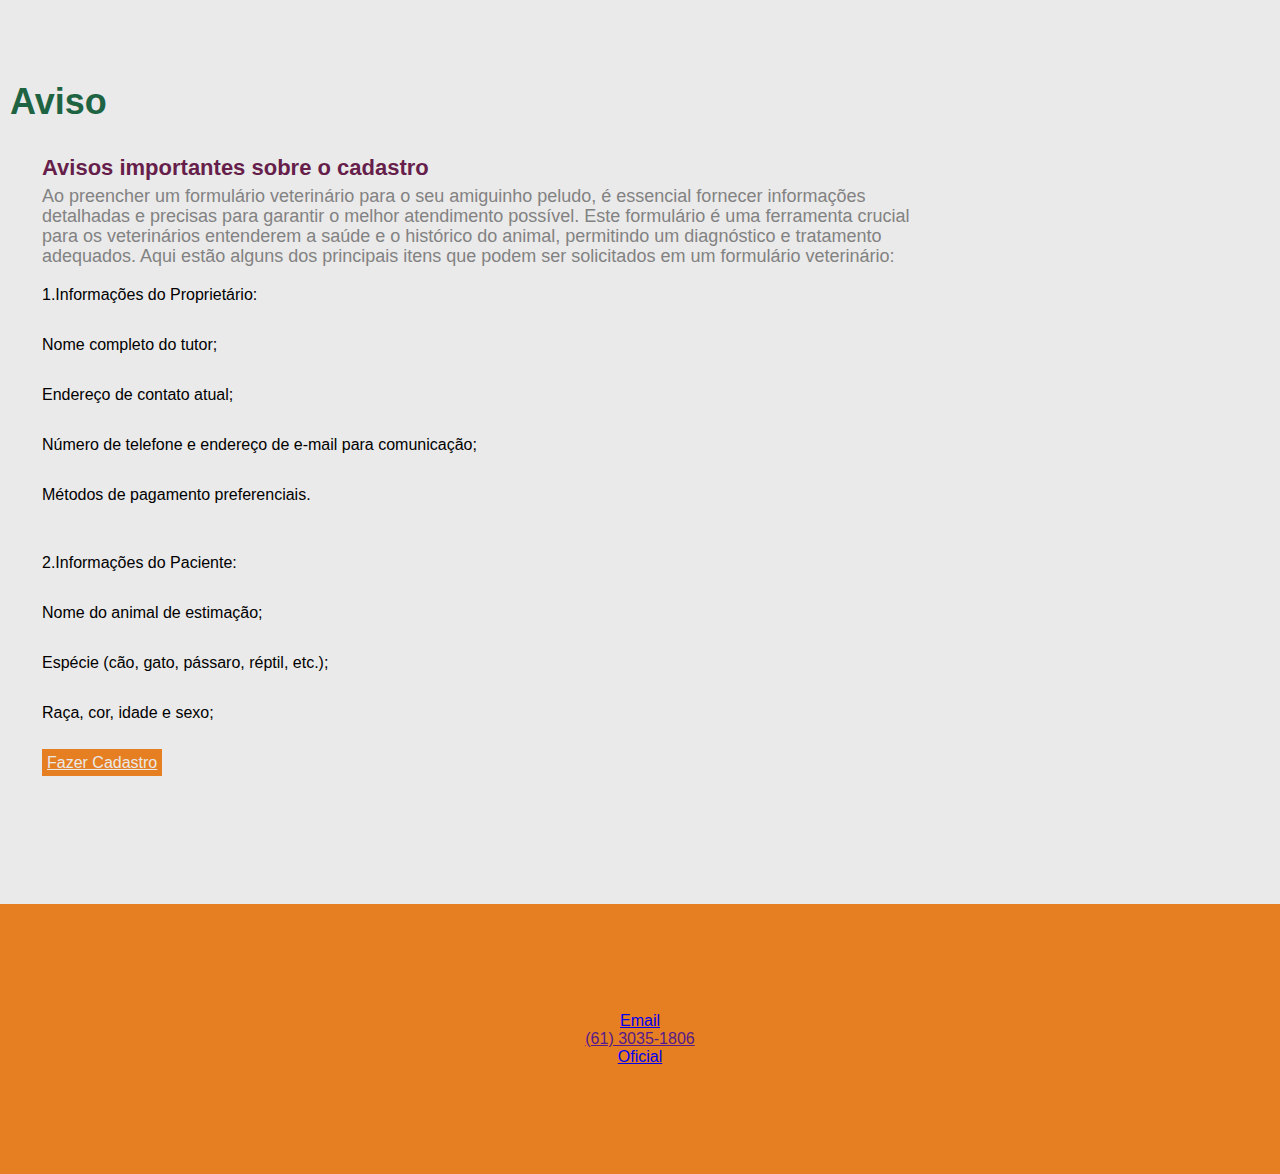
==== commit 95a16ae1: "info do paciente alterado" ====
--- a/index.html
+++ b/index.html
@@ -149,18 +149,6 @@
                                         <li>Espécie (cão, gato, pássaro, réptil,
                                             etc.);</li>
                                         <li>Raça, cor, idade e sexo;</li>
-                                        <li>Identificação do animal (número de
-                                            microchip, se aplicável);</li>
-                                        <li>Uso atual de medicamentos ou
-                                            suplementos.</li>
-                                        <li>Exposição a outros animais doentes.</li>
-                                        <li> Contato com produtos químicos ou
-                                            substâncias perigosas.</li>
-                                        <li>Consentimento para realizar exames,
-                                            tratamentos ou procedimentos
-                                            necessários e
-                                            Informações de seguro (se
-                                            aplicável).</li>
                                     </ul>
                                 </p>
                             </li>
--- a/style.css
+++ b/style.css
@@ -86,7 +86,7 @@
   color: #fff;
   font-size: 18px;
   text-decoration: inherit;
-  padding-right: 5px;
+  padding-right: 10px;
 }
 
 .principal {
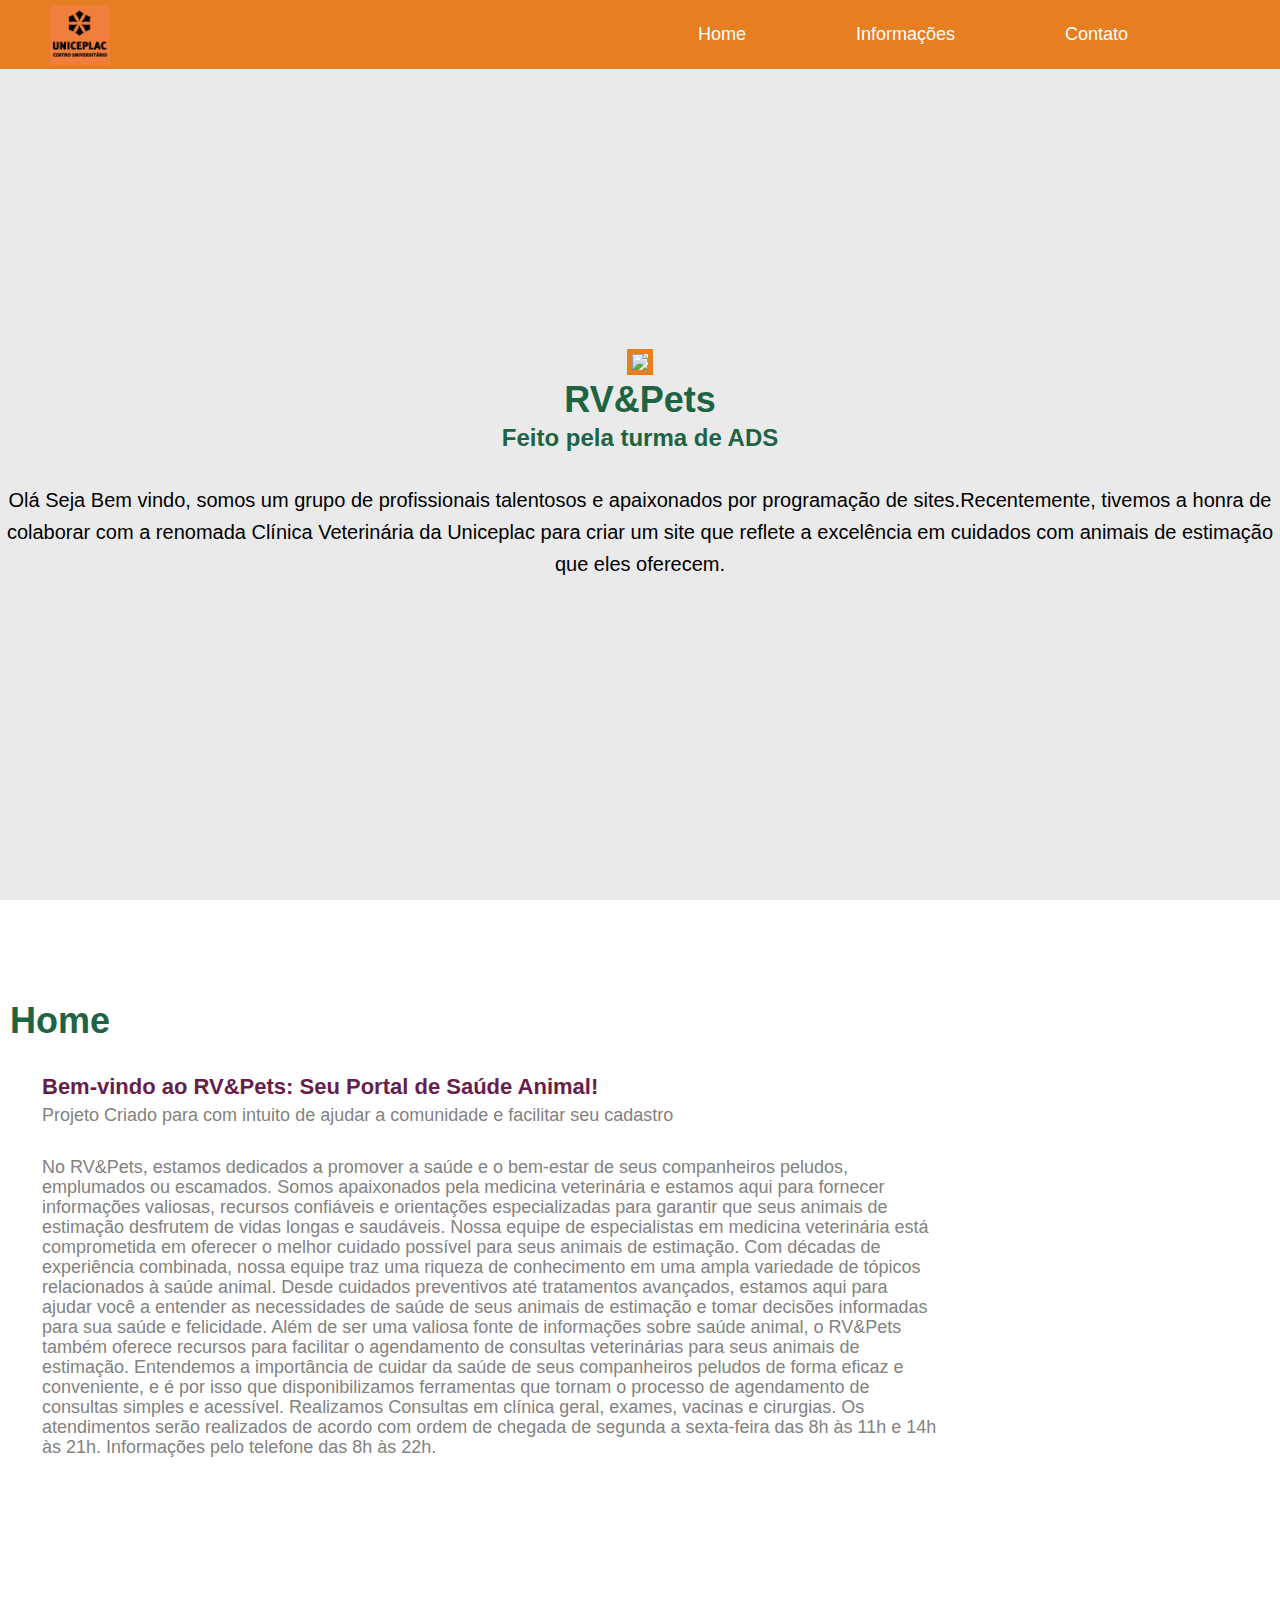
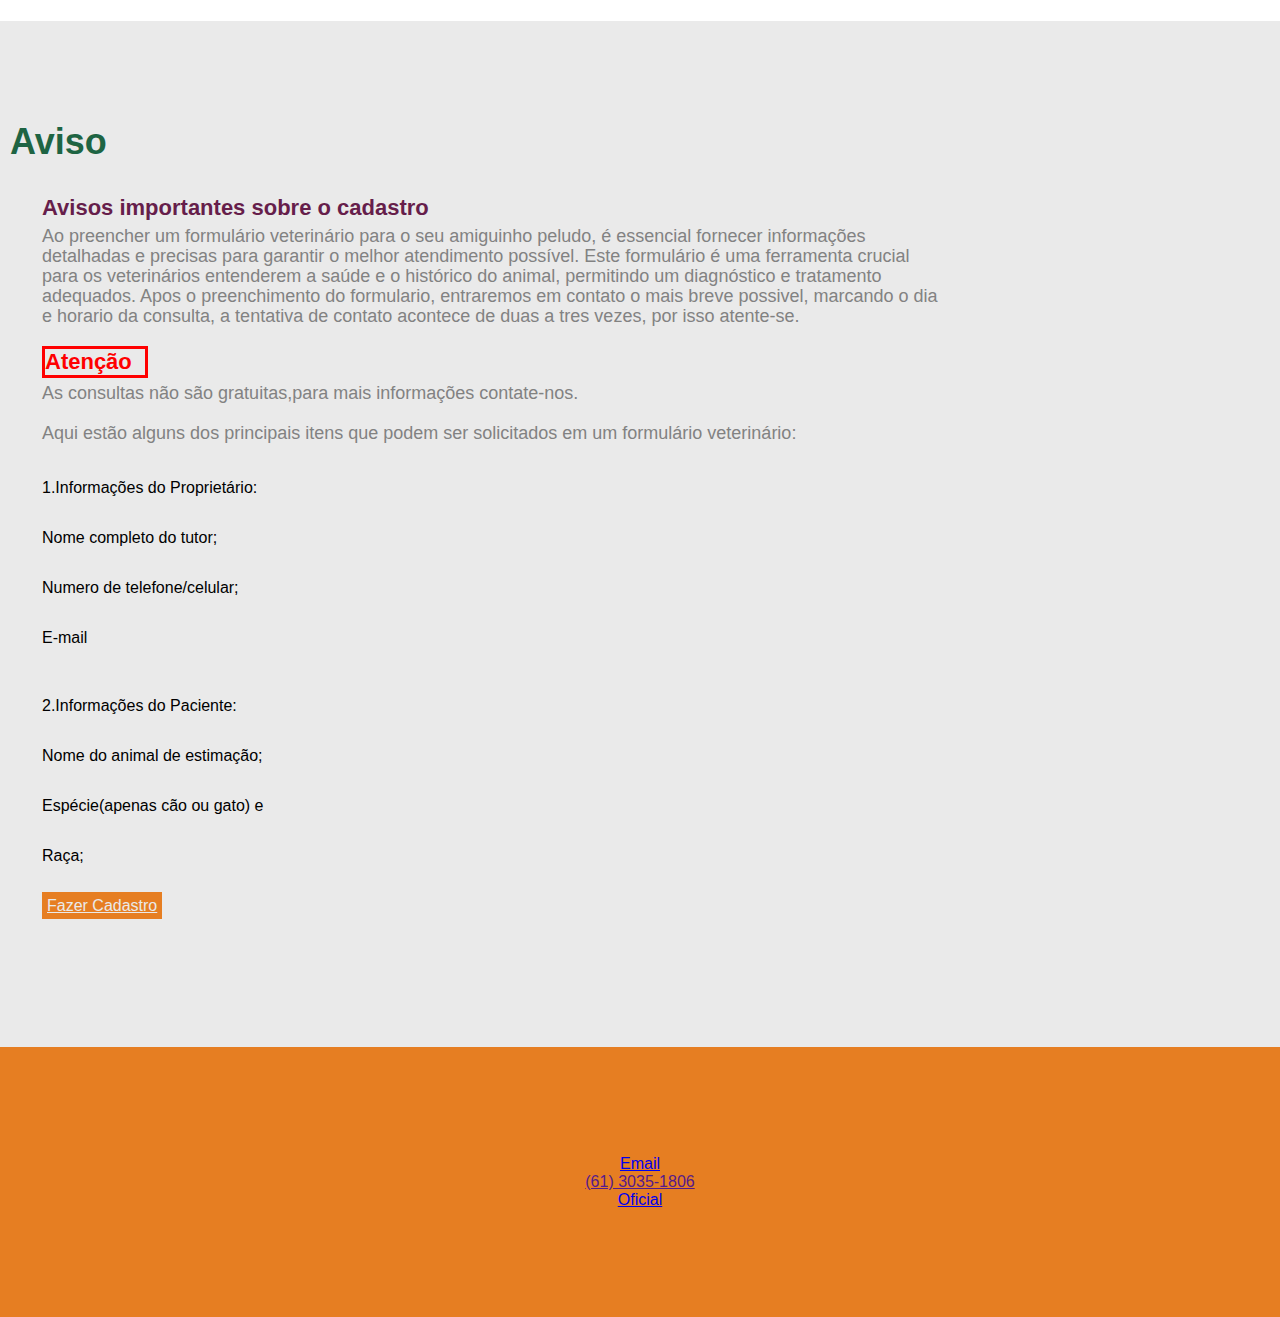
==== commit 6e01625b: "JS alterado" ====
--- a/index.html
+++ b/index.html
@@ -36,7 +36,7 @@
                     <div>
                         <br>
                         <img class="turminha"
-                            src="IMG/WhatsApp Image 2023-08-27 at 16.14.08.jpeg"
+                            src="IMG/pessoas.jpeg"
                             width="400px">
                     </div>
                     <div>
@@ -45,7 +45,8 @@
                     </div>
                     <div class="texto-sobre">
                         Olá Seja Bem vindo, somos um grupo de profissionais
-                        talentosos e apaixonados por programação de sites.Recentemente, tivemos a honra de colaborar com
+                        talentosos e apaixonados por programação de
+                        sites.Recentemente, tivemos a honra de colaborar com
                         a renomada Clínica Veterinária da Uniceplac para
                         criar um site que reflete a excelência em cuidados com
                         animais de estimação que eles oferecem.
@@ -103,6 +104,12 @@
                                     que disponibilizamos ferramentas que tornam
                                     o processo de agendamento de consultas
                                     simples e acessível.
+                                    Realizamos Consultas em clínica geral,
+                                    exames, vacinas e cirurgias. Os atendimentos
+                                    serão realizados de acordo com ordem de
+                                    chegada de segunda a sexta-feira das 8h às
+                                    11h e 14h às 21h. Informações pelo telefone
+                                    das 8h às 22h.
                                 </p>
                                 <!--CASO QUERIA COLOCAR OUTRO TEXTO PARECIDO COM A APRESENTAÇÂO-->
                             </li>
@@ -128,27 +135,38 @@
                                     ferramenta crucial para os veterinários
                                     entenderem a saúde e o histórico do animal,
                                     permitindo um diagnóstico e tratamento
-                                    adequados. Aqui estão alguns dos principais
-                                    itens que podem ser solicitados em um
-                                    formulário veterinário:
+                                    adequados.
+                                    Apos o preenchimento do formulario,
+                                    entraremos em contato o mais breve possivel,
+                                    marcando o dia e horario da consulta, a
+                                    tentativa de contato acontece de duas a tres
+                                    vezes, por isso atente-se.
+                                    <br>
+                                    <br>
+                                    <p class="Alert">Atenção</p><p
+                                        class="lista-descricao"> As
+                                        consultas não são gratuitas,para mais
+                                        informações contate-nos.
+                                        <br>
+                                        <br>
+                                        Aqui estão alguns dos principais
+                                        itens que podem ser solicitados em um
+                                        formulário veterinário:</p>
+
                                     <br>
                                     <br>
                                     <ul>
                                         <li>1.Informações do Proprietário:</li>
                                         <li>Nome completo do tutor;</li>
-                                        <li>Endereço de contato atual;</li>
-                                        <li>Número de telefone e endereço de
-                                            e-mail para comunicação;</li>
-                                        <li>Métodos de pagamento preferenciais.</li>
+                                        <li>Numero de telefone/celular;</li>
+                                        <li>E-mail </li>
                                     </ul>
                                     <br>
-
                                     <ul>
                                         <li>2.Informações do Paciente:</li>
                                         <li>Nome do animal de estimação;</li>
-                                        <li>Espécie (cão, gato, pássaro, réptil,
-                                            etc.);</li>
-                                        <li>Raça, cor, idade e sexo;</li>
+                                        <li>Espécie(apenas cão ou gato) e</li>
+                                        <li>Raça;</li>
                                     </ul>
                                 </p>
                             </li>
--- a/style.css
+++ b/style.css
@@ -231,6 +231,15 @@
   transition: 0.5s;
 }
 
+.Alert{
+ width: 100px;
+  margin-bottom: 5px;
+  font-size: 22px;
+  color: red;
+  border: solid red;
+  font-weight: 700;
+}
+
 @media screen and(max-width:768px) {
   body {
     width: 100%;
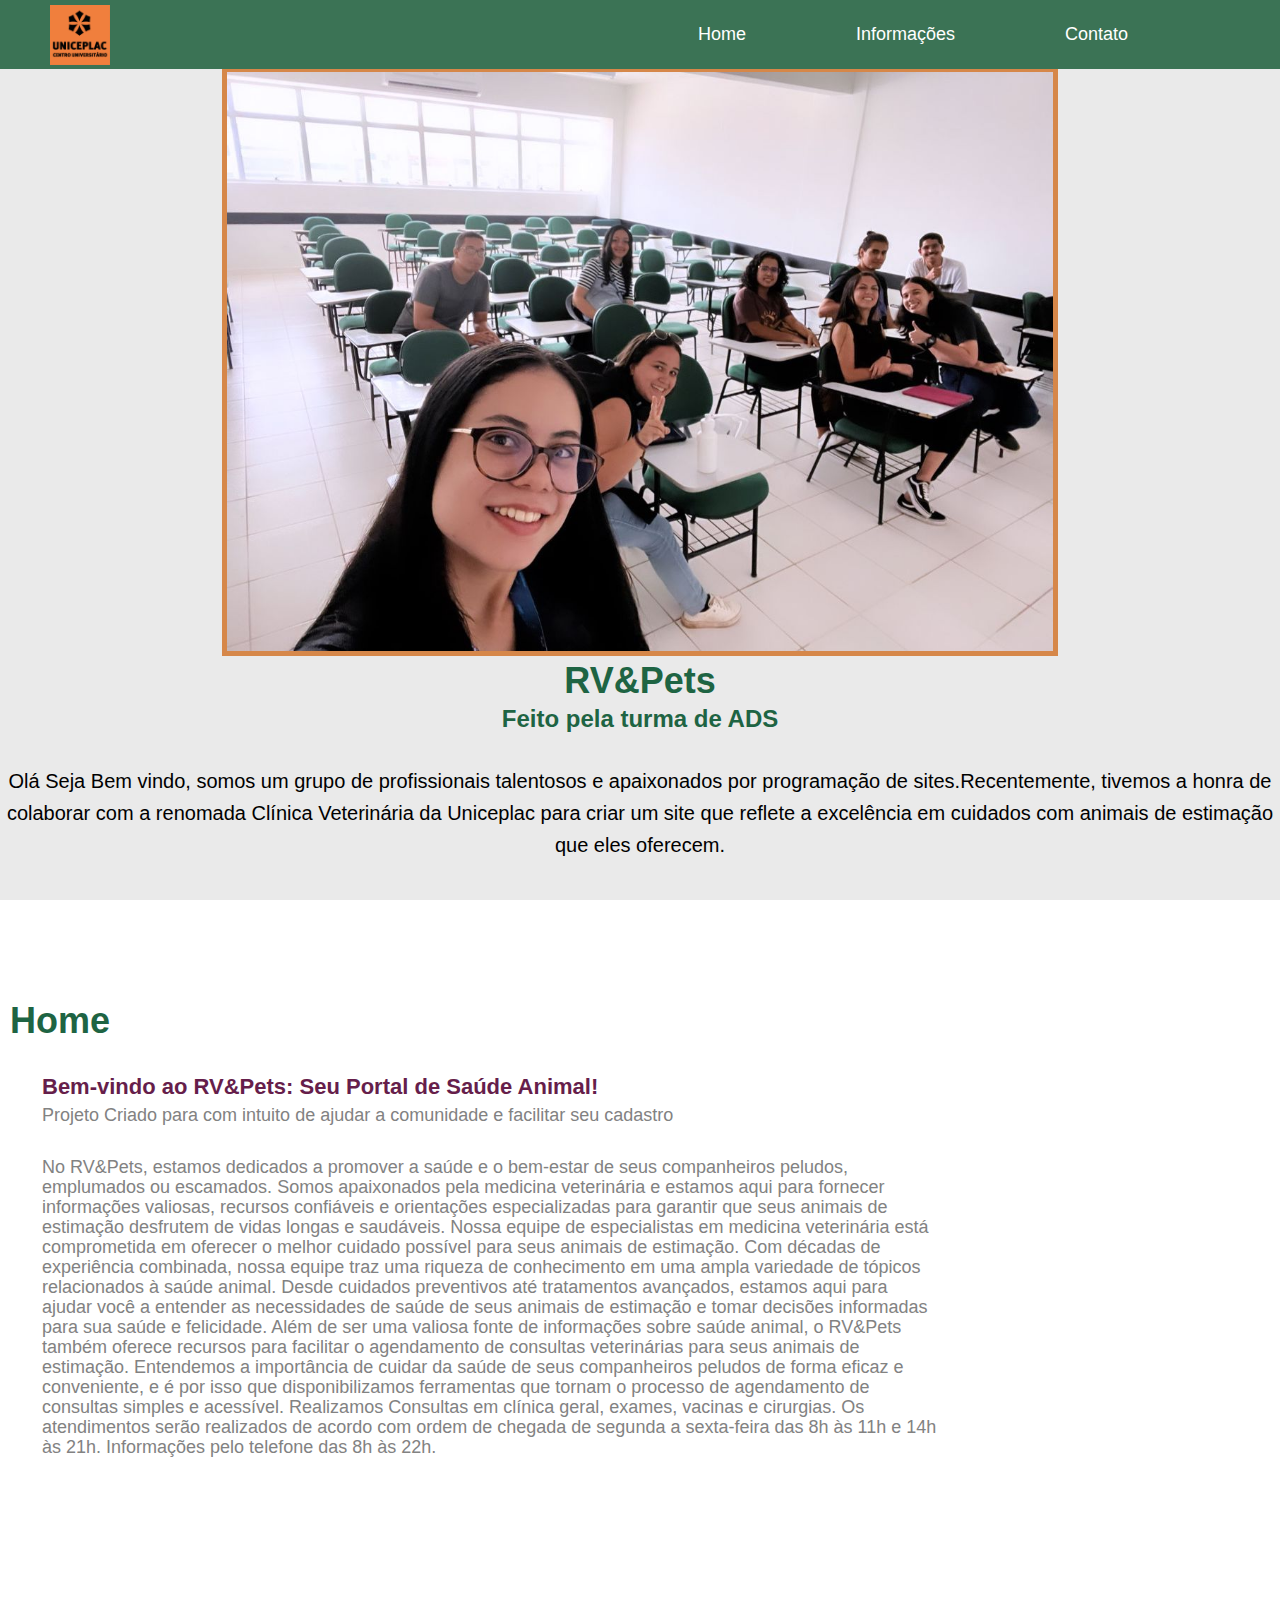
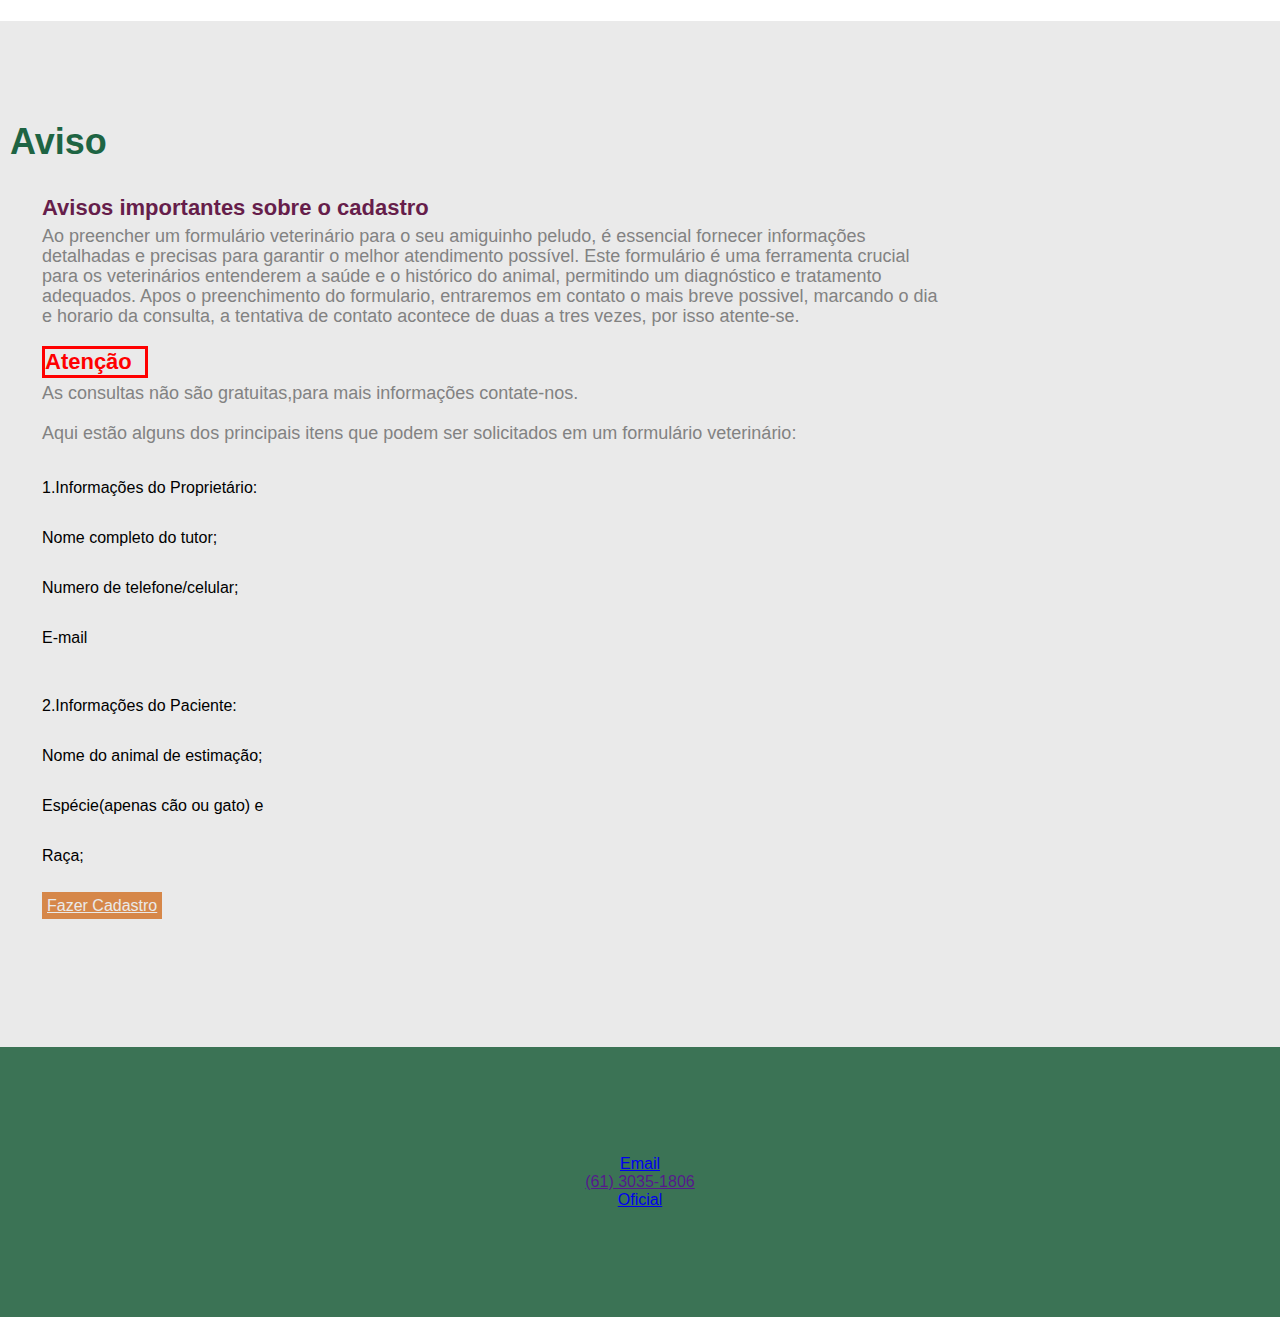
==== commit 9980da8f: "Merge branch 'master' of https://github.com/daviaragaoyt/VetUnceplac" ====
--- a/index.html
+++ b/index.html
@@ -6,6 +6,7 @@
         <meta name="viewport" content="width=device-width, initial-scale=1.0">
         <title>RV&Pets</title>
         <link rel="stylesheet" href="style.css">
+        <link rel="shortcut icon" href="IMG/logo2.png" type="Image/x-icon">
     </head>
 
     <body>
--- a/style.css
+++ b/style.css
@@ -16,13 +16,14 @@
   margin: 0;
   justify-content: space-around;
   width: 100%;
+  
 
 }
 
 .turminha {
   margin-top: 10px;
   width: 70%;
-  border: 5px solid #e67e22;
+  border: 5px solid #d68749;
 
 }
 
@@ -61,7 +62,7 @@
   padding-top: 32px;
   /*espaçamento superior*/
   height: 5px;
-  background-color: #e67e22;
+  background-color: #3b7355;
 
 }
 
@@ -182,7 +183,7 @@
 }
 
 .footer {
-  background-color: #e67e22;
+  background-color: #3b7355;
   height: 30vh;
   display: flex;
   align-items: center;
@@ -220,8 +221,8 @@
 
 .link-cad {
   color: #eaeaea;
-  background-color: #e67e22;
-  border: 5px solid #e67e22;
+  background-color: #d68749;
+  border: 5px solid #d68749;
 }
 
 .link-cad:hover {
